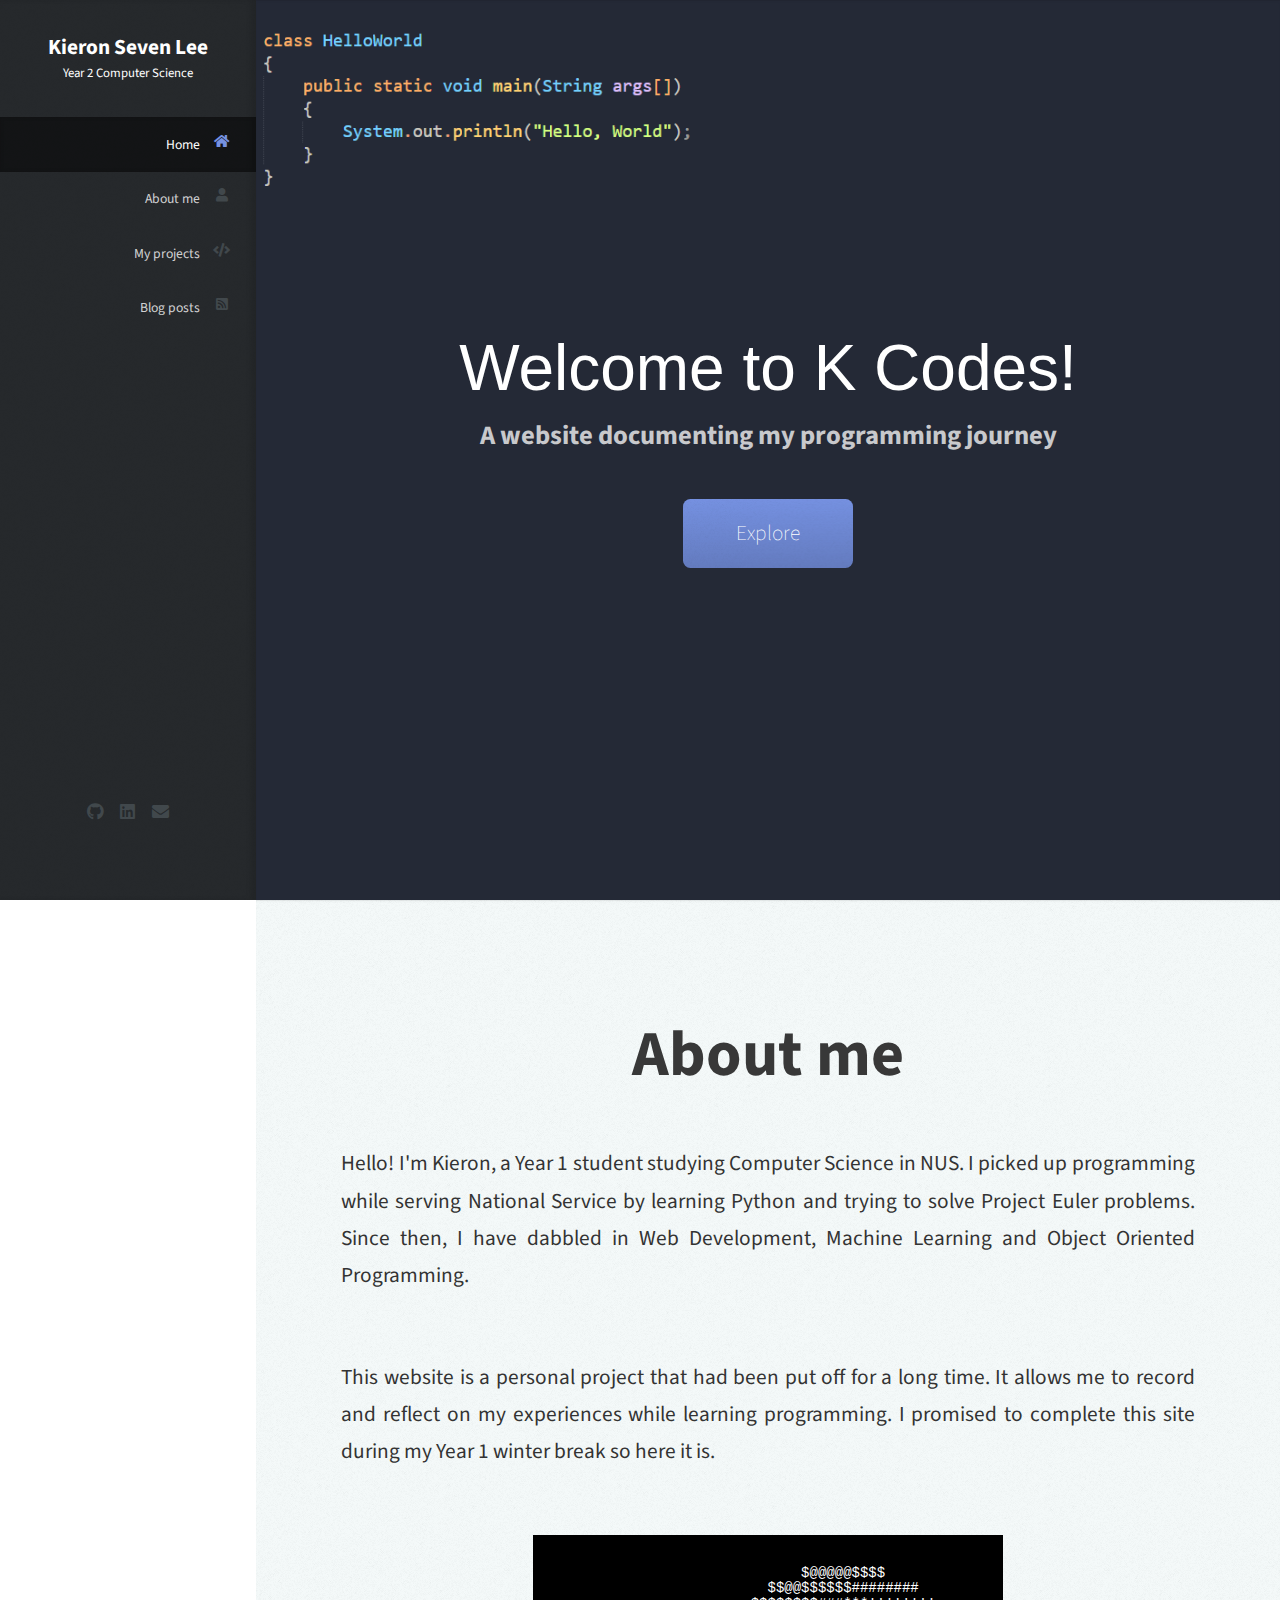
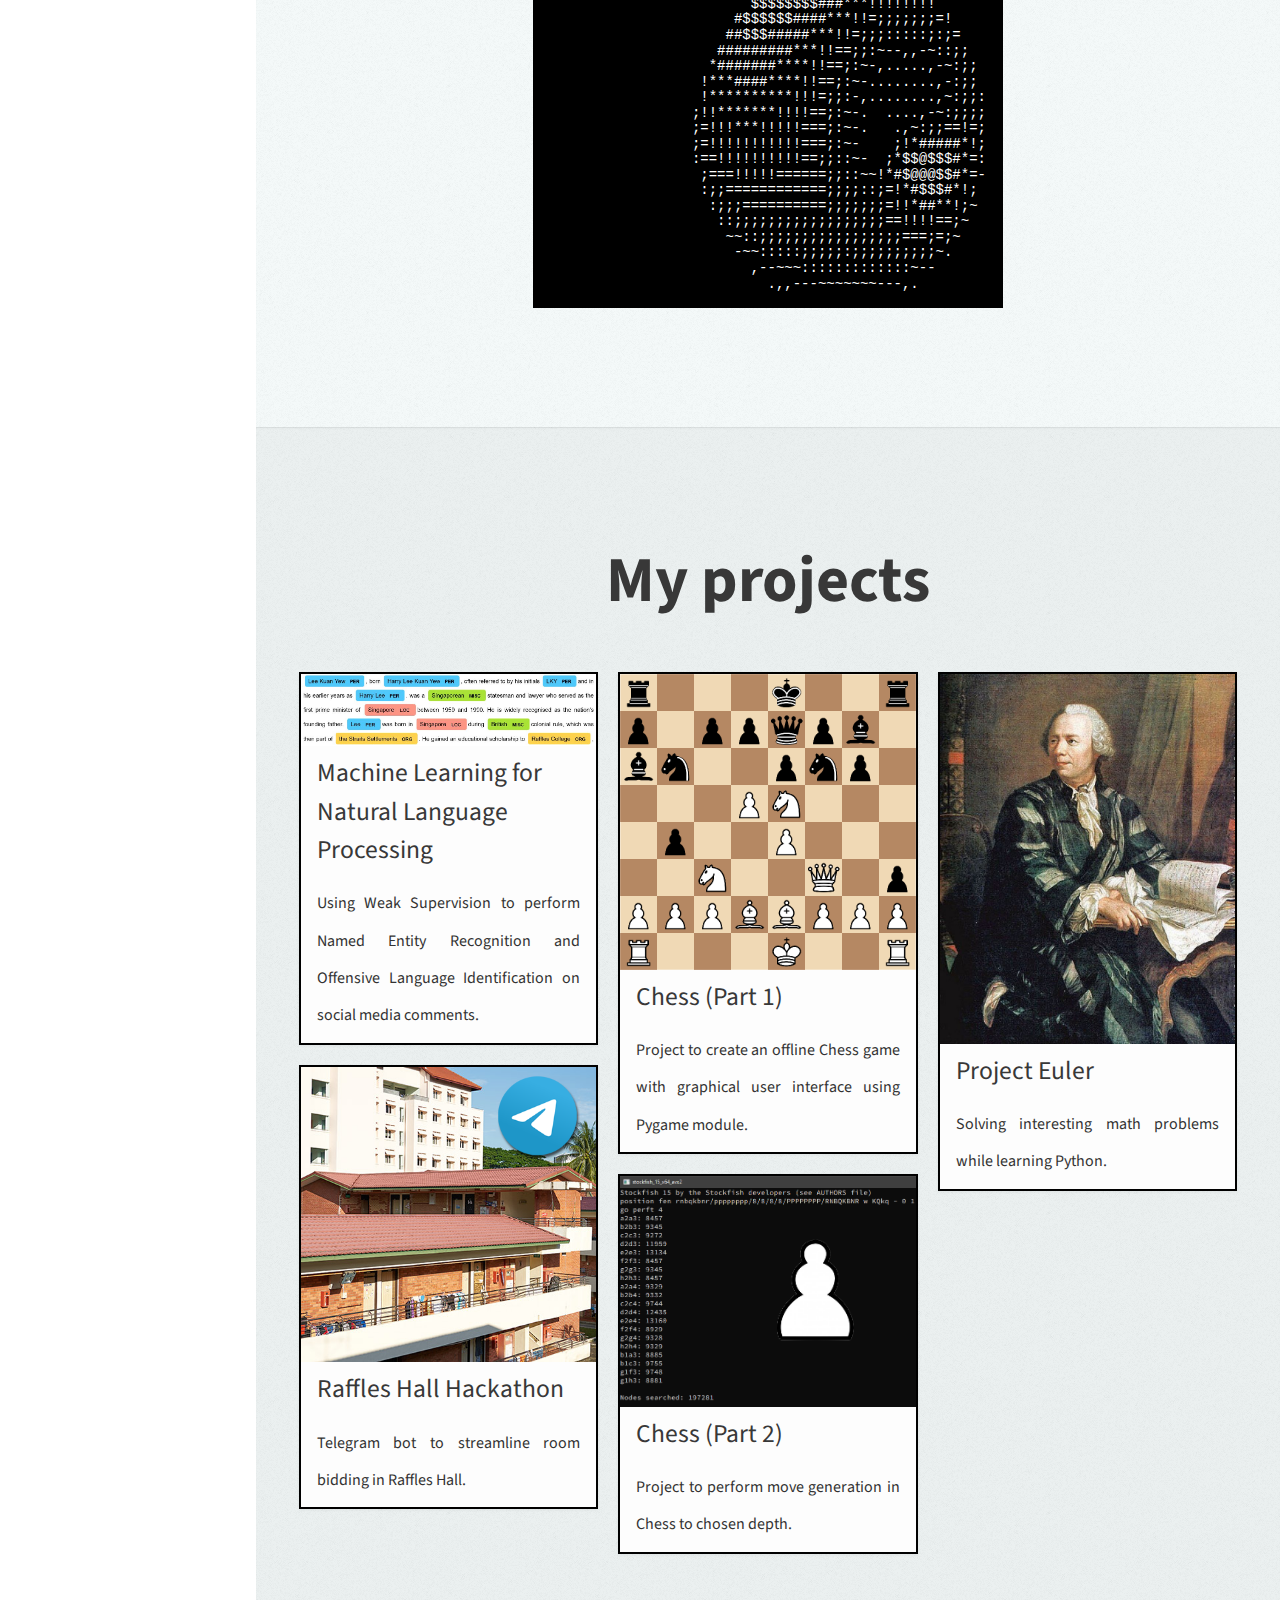
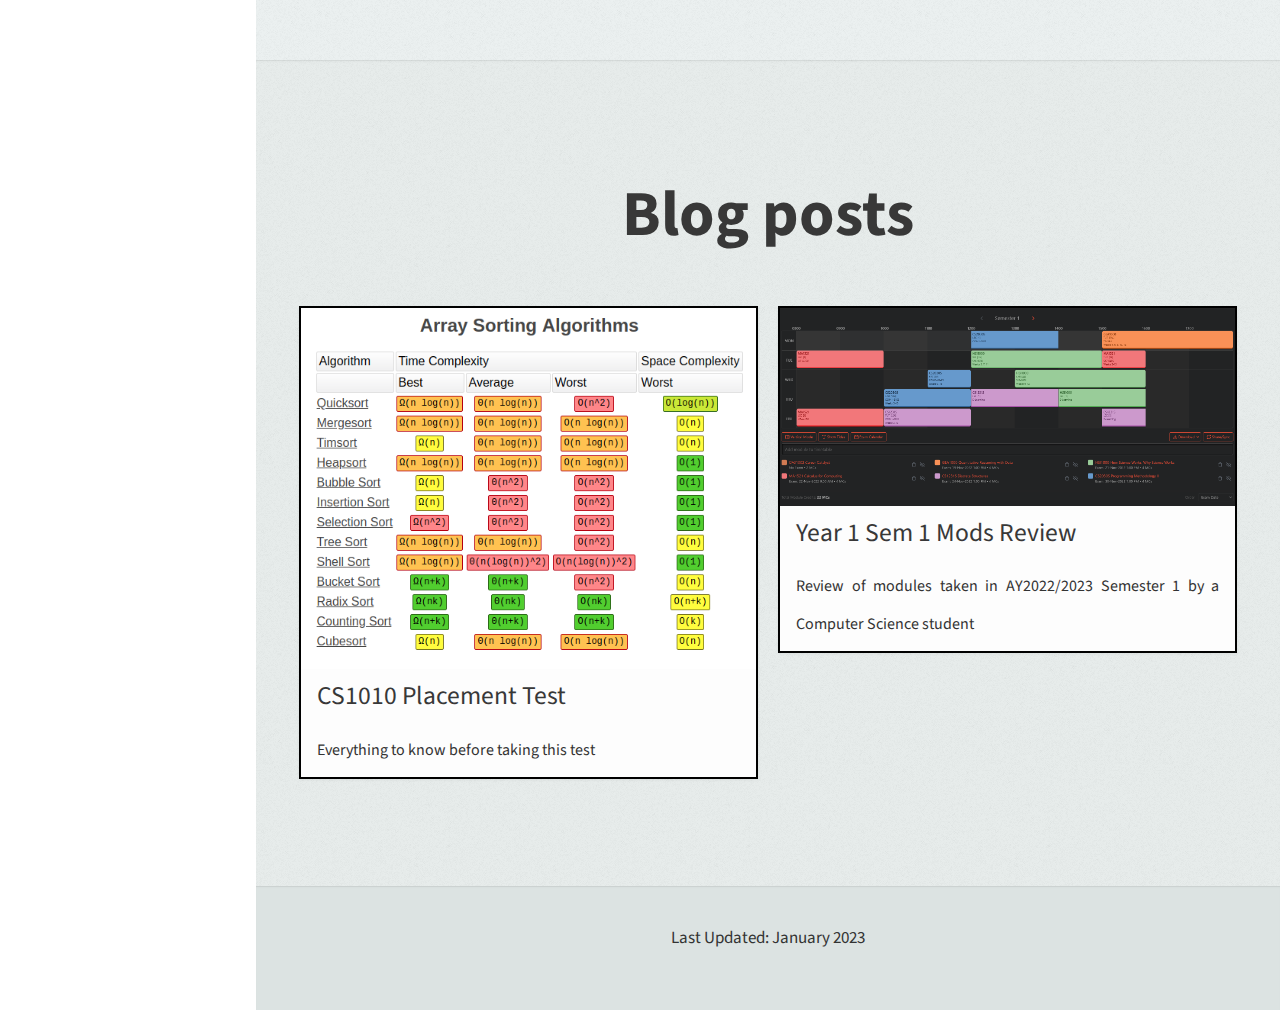
==== index.html @ 610e3501 "a" ====
<!DOCTYPE HTML>
<html>
<head>
    <title>K Codes</title>
    <meta charset="utf-8" />
    <meta name="viewport" content="width=device-width, initial-scale=1, user-scalable=no" />
    <link rel="stylesheet" href="assets/css/main.css" />
</head>
<body class="is-preload">

    <!-- Header -->
    <div id="header">
        <div class="top">
            <!-- Logo -->
            <div id="logo">
                <h1 id="title">Kieron Seven Lee</h1>
                <p>Year 2 Computer Science</p>
            </div>

            <!-- Nav -->
            <nav id="nav">
                <ul>
                    <li><a href="#top" id="top-link"><span class="icon solid fa-home">Home</span></a></li>
                    <li><a href="#about" id="about-link"><span class="icon solid fa-user">About me</span></a></li>
                    <li><a href="#projects" id="projects-link"><span class="icon solid fa-code">My projects</span></a></li>
                    <li><a href="#blog" id="blog-link"><span class="icon solid fa-rss-square">Blog posts</span></a></li>
                </ul>
            </nav>
        </div>

        <div class="bottom">
            <!-- Social Icons -->
            <ul class="icons">
                <li><a href="https://github.com/Cikguseven" class="icon brands fa-github" target="_blank"><span class="label">Github</span></a></li>
                <li><a href="https://www.linkedin.com/in/kieron7lee" class="icon brands fa-linkedin" target="_blank"><span class="label">Linkedin</span></a></li>
                <li><a href="mailto:kieronsevenlee@gmail.com" class="icon solid fa-envelope" target="_blank"><span class="label">Email</span></a></li>
            </ul>
        </div>
    </div>

    <!-- Main -->
    <div id="main">
        <!-- Intro -->
        <section id="top" class="one dark cover">
            <div class="container">

                <header>
                    <h2 class="alt">
                        <strong>Welcome to K Codes!</strong>
                    </h2>
                    <h5>A website documenting my programming journey</h5>
                </header>

                <footer>
                    <a href="#about" class="button scrolly">Explore</a>
                </footer>

            </div>
        </section>

        <!-- About Me -->
        <section id="about" class="two">
            <div class="container">

                <header>
                    <h2>About me</h2>
                </header>

                <div class="container" id="about">
                    <p>Hello! I'm Kieron, a Year 1 student studying Computer Science in NUS. I picked up programming while serving National Service by learning Python and trying to solve Project Euler problems. Since then, I have dabbled in Web Development, Machine Learning and Object Oriented Programming.</p>

                    <p>This website is a personal project that had been put off for a long time. It allows me to record and reflect on my experiences while learning programming. I promised to complete this site during my Year 1 winter break so here it is.</p>
                </div>

                <div class="donut">
                    <pre id="donut"></pre>
                </div>

            </div>
        </section>

        <!-- Projects -->
        <section id="projects" class="three">
            <div class="container">

                <header>
                    <h2>My projects</h2>
                </header>

                <div class="row">
                    <div class="col-4 col-12-mobile">
                        <article class="item">
                            <a href="projects/nlp" class="image fit"><img src="images/ner.jpg" alt="" />
                                <header>
                                    <h3>Machine Learning for Natural Language Processing</h3>
                                </header>
                                <p>Using Weak Supervision to perform Named Entity Recognition and Offensive Language Identification on social media comments.</p>
                            </a>
                        </article>

                        <article class="item">
                            <a href="projects/rh" class="image fit"><img src="images/rhtele.png" alt="" />
                                <header>
                                    <h3>Raffles Hall Hackathon</h3>
                                </header>
                                <p>Telegram bot to streamline room bidding in Raffles Hall.</p>
                            </a>
                        </article>
                    </div>

                    <div class="col-4 col-12-mobile">
                        <article class="item">
                            <a href="projects/chess" class="image fit"><img src="images/chess.png" alt="" />
                                <header>
                                    <h3>Chess (Part 1)</h3>
                                </header>
                                <p>Project to create an offline Chess game with graphical user interface using Pygame module.</p>
                            </a>
                        </article>
                        <article class="item">
                            <a href="projects/chess2" class="image fit"><img src="images/sf1.png" alt="" />
                                <header>
                                    <h3>Chess (Part 2)</h3>
                                </header>
                                <p>Project to perform move generation in Chess to chosen depth.</p>
                            </a>
                        </article>
                    </div>

                    <div class="col-4 col-12-mobile">
                        <article class="item">
                            <a href="projects/euler" class="image fit"><img src="images/euler.jpg" alt="" />
                                <header>
                                    <h3>Project Euler</h3>
                                </header>
                                <p>Solving interesting math problems while learning Python.</p>
                            </a>    
                        </article>
                    </div>
                </div>
            </div>
        </section>

        <!-- About Me -->
        <section id="blog" class="four">
            <div class="container">

                <header>
                    <h2>Blog posts</h2>
                </header>

                <div class="row">
                    <div class="col-6 col-12-mobile">
                        <article class="item">
                            <a href="blog/placement" class="image fit"><img src="images/sorting.png" alt="" />
                            <header>
                                <h3>CS1010 Placement Test</h3>
                            </header>
                            <p>Everything to know before taking this test</p>
                            </a>
                        </article>
                    </div>
                    <div class="col-6 col-12-mobile">
                        <article class="item">
                            <a href="blog/y1s1" class="image fit"><img src="images/timetable.png" alt="" />
                            <header>
                                <h3>Year 1 Sem 1 Mods Review</h3>
                            </header>
                            <p>Review of modules taken in AY2022/2023 Semester 1 by a Computer Science student</p>
                            </a>
                        </article>
                    </div>
                </div>


            </div>
        </section>
    </div>

    <!-- Footer -->
    <div id="footer">

        <!-- Last Updated -->
        <p id="updated"></p>

    </div>

    <!-- Scripts -->
    <script src="assets/js/jquery.min.js"></script>
    <script src="assets/js/jquery.scrolly.min.js"></script>
    <script src="assets/js/jquery.scrollex.min.js"></script>
    <script src="assets/js/browser.min.js"></script>
    <script src="assets/js/breakpoints.min.js"></script>
    <script src="assets/js/util.js"></script>
    <script src="assets/js/main.js"></script>
    <script src="assets/js/lastupdated.js"></script>
    <script src="assets/js/donut.js"></script>

</body>
</html>
---- assets/css/main.css ----
@import url("fontawesome-all.min.css");
@import url("https://fonts.googleapis.com/css?family=Source+Sans+Pro:300,300italic,400,600");

html, body, div, span, applet, object,
iframe, h1, h2, h3, h4, h5, h6, p, blockquote,
pre, a, abbr, acronym, address, big, cite,
code, del, dfn, em, img, ins, kbd, q, s, samp,
small, strike, strong, sub, sup, tt, var, b,
u, i, center, dl, dt, dd, ol, ul, li, fieldset,
form, label, legend, table, caption, tbody,
tfoot, thead, tr, th, td, article, aside,
canvas, details, embed, figure, figcaption,
footer, header, hgroup, menu, nav, output, ruby,
section, summary, time, mark, audio, video {
	margin: 0;
	padding: 0;
	border: 0;
	font-size: 100%;
	font: inherit;
	vertical-align: baseline;}

article, aside, details, figcaption, figure,
footer, header, hgroup, menu, nav, section {
	display: block;}

body {
	line-height: 1;
}

ol, ul {
	list-style: none;
}

blockquote, q {
	quotes: none;
}

	blockquote:before, blockquote:after, q:before, q:after {
		content: '';
		content: none;
	}

table {
	border-collapse: collapse;
	border-spacing: 0;
}

body {
	-webkit-text-size-adjust: none;
}

mark {
	background-color: transparent;
	color: inherit;
}

input::-moz-focus-inner {
	border: 0;
	padding: 0;
}

input, select, textarea {
	-moz-appearance: none;
	-webkit-appearance: none;
	-ms-appearance: none;
	appearance: none;
}

/* Basic */

	html {
		box-sizing: border-box;
	}

	*, *:before, *:after {
		box-sizing: inherit;
	}

	body {
		background: #fff;
		font-family: 'Source Sans Pro', sans-serif;
		font-size: 19pt;
		font-weight: 100;
		line-height: 1.75em;
		color: #333;
	}

		body.is-preload *, body.is-preload *:before, body.is-preload *:after {
			-moz-animation: none !important;
			-webkit-animation: none !important;
			-ms-animation: none !important;
			animation: none !important;
			-moz-transition: none !important;
			-webkit-transition: none !important;
			-ms-transition: none !important;
			transition: none !important;
		}

	input, textarea, select {
		font-family: 'Source Sans Pro', sans-serif;
		font-size: 19pt;
		font-weight: 300;
		line-height: 1.75em;
		color: #888;
	}

	h1, h2, h3, h4, h5, h6 {
		font-weight: 700;
		color: #383838;
		line-height: 1.5em;
	}

	h1 {
		font-size: 4em;
	}

	h2 {
		font-size: 3em;
	}

	h3 {
		font-size: 2em;
	}

	h4 {
		font-size: 1.5em;
	}

	h5 {
		font-size: 1.25em;
	}

	h1 a, h2 a, h3 a, h4 a, h5 a, h6 a {
		color: inherit;
		text-decoration: none;
	}

		h1 a strong, h2 a strong, h3 a strong, h4 a strong, h5 a strong, h6 a strong {
			color: #333;
		}


		h2.alt {
			font-family: 'Helvetica', sans-serif;
			color: #888;
		}

			h2.alt strong {
				color: #666;
			}

	header {
		margin: 0 0 2em 0;
	}

		header > p {
			margin: 1em 0 0 0;
		}

	footer {
		margin: 2em 0 0 0;
	}

	strong, b {
		font-weight: 400;
		color: #666;
	}

	em, i {
		font-style: italic;
	}

	a {
		text-decoration: none;
		color: inherit;
		border-bottom: dotted 1px rgba(128, 128, 128, 0.5);
		-moz-transition: color 0.35s ease-in-out, border-bottom-color 0.35s ease-in-out;
		-webkit-transition: color 0.35s ease-in-out, border-bottom-color 0.35s ease-in-out;
		-ms-transition: color 0.35s ease-in-out, border-bottom-color 0.35s ease-in-out;
		transition: color 0.35s ease-in-out, border-bottom-color 0.35s ease-in-out;
		outline: 0;
	}

		a:hover {
			color: #E27689;
			border-bottom-color: rgba(255, 255, 255, 0);
		}

	sub {
		position: relative;
		top: 0.5em;
		font-size: 0.8em;
	}

	sup {
		position: relative;
		top: -0.5em;
		font-size: 0.8em;
	}

	hr {
		border: 0;
		border-top: solid 1px #ddd;
	}

	blockquote {
		border-left: solid 0.5em #ddd;
		padding: 1em 0 1em 2em;
		font-style: italic;
	}

	p, ul, ol, dl, table {
		font-weight: 400;
		margin-bottom: 3em;
	}

	br.clear {
		clear: both;
	}

	#donut {
		font-size: 0.875rem;
		background-color:#000;
		color:#fff;
		font-family: Source Code Pro, Consolas, monospace;
		padding: 1.125em;
		line-height: 1.11;
		overflow-x: scroll;
		margin-bottom: 0.88em;
	}

	.donut {
		margin: 0 auto;
		max-width: 50%;
	}

/* Container */

	.container {
		margin: 0 auto;
		max-width: 100%;
		width: 1400px;
	}

		@media screen and (min-width: 961px) and (max-width: 1880px) {

			.container {
				width: 1200px;
			}

		}

		@media screen and (min-width: 961px) and (max-width: 1620px) {

			.container {
				width: 960px;
			}

		}

		@media screen and (min-width: 961px) and (max-width: 1320px) {

			.container {
				width: 100%;
			}

		}

		@media screen and (max-width: 960px) {

			.container {
				width: 100%;
			}

		}

		@media screen and (max-width: 736px) {

			.container {
				width: 100%;
			}

		}

/* Row */

	.row {
		display: flex;
		flex-wrap: wrap;
		box-sizing: border-box;
		align-items: stretch;
	}

		.row > * {
			box-sizing: border-box;
		}

		.row.gtr-uniform > * > :last-child {
			margin-bottom: 0;
		}

		.row.aln-left {
			justify-content: flex-start;
		}

		.row.aln-center {
			justify-content: center;
		}

		.row.aln-right {
			justify-content: flex-end;
		}

		.row.aln-top {
			align-items: flex-start;
		}

		.row.aln-middle {
			align-items: center;
		}

		.row.aln-bottom {
			align-items: flex-end;
		}

		.row > .imp {
			order: -1;
		}

		.row > .col-1 {
			width: 8.33333%;
		}

		.row > .off-1 {
			margin-left: 8.33333%;
		}

		.row > .col-2 {
			width: 16.66667%;
		}

		.row > .off-2 {
			margin-left: 16.66667%;
		}

		.row > .col-3 {
			width: 25%;
		}

		.row > .off-3 {
			margin-left: 25%;
		}

		.row > .col-4 {
			width: 33.33333%;
		}

		.row > .off-4 {
			margin-left: 33.33333%;
		}

		.row > .col-5 {
			width: 41.66667%;
		}

		.row > .off-5 {
			margin-left: 41.66667%;
		}

		.row > .col-6 {
			width: 50%;
		}

		.row > .off-6 {
			margin-left: 50%;
		}

		.row > .col-7 {
			width: 58.33333%;
		}

		.row > .off-7 {
			margin-left: 58.33333%;
		}

		.row > .col-8 {
			width: 66.66667%;
		}

		.row > .off-8 {
			margin-left: 66.66667%;
		}

		.row > .col-9 {
			width: 75%;
		}

		.row > .off-9 {
			margin-left: 75%;
		}

		.row > .col-10 {
			width: 83.33333%;
		}

		.row > .off-10 {
			margin-left: 83.33333%;
		}

		.row > .col-11 {
			width: 91.66667%;
		}

		.row > .off-11 {
			margin-left: 91.66667%;
		}

		.row > .col-12 {
			width: 100%;
		}

		.row > .off-12 {
			margin-left: 100%;
		}

		.row.gtr-0 {
			margin-top: 0px;
			margin-left: 0px;
		}

			.row.gtr-0 > * {
				padding: 0px 0 0 0px;
			}

			.row.gtr-0.gtr-uniform {
				margin-top: 0px;
			}

				.row.gtr-0.gtr-uniform > * {
					padding-top: 0px;
				}

		.row.gtr-25 {
			margin-top: -10px;
			margin-left: -10px;
		}

			.row.gtr-25 > * {
				padding: 10px 0 0 10px;
			}

			.row.gtr-25.gtr-uniform {
				margin-top: -10px;
			}

				.row.gtr-25.gtr-uniform > * {
					padding-top: 10px;
				}

		.row.gtr-50 {
			margin-top: -20px;
			margin-left: -20px;
		}

			.row.gtr-50 > * {
				padding: 20px 0 0 20px;
			}

			.row.gtr-50.gtr-uniform {
				margin-top: -20px;
			}

				.row.gtr-50.gtr-uniform > * {
					padding-top: 20px;
				}

		.row {
			margin-top: -40px;
			margin-left: -40px;
		}

			.row > * {
				padding: 40px 0 0 40px;
			}

			.row.gtr-uniform {
				margin-top: -40px;
			}

				.row.gtr-uniform > * {
					padding-top: 40px;
				}

		.row.gtr-150 {
			margin-top: -60px;
			margin-left: -60px;
		}

			.row.gtr-150 > * {
				padding: 60px 0 0 60px;
			}

			.row.gtr-150.gtr-uniform {
				margin-top: -60px;
			}

				.row.gtr-150.gtr-uniform > * {
					padding-top: 60px;
				}

		.row.gtr-200 {
			margin-top: -80px;
			margin-left: -80px;
		}

			.row.gtr-200 > * {
				padding: 80px 0 0 80px;
			}

			.row.gtr-200.gtr-uniform {
				margin-top: -80px;
			}

				.row.gtr-200.gtr-uniform > * {
					padding-top: 80px;
				}

		@media screen and (min-width: 961px) and (max-width: 1880px) {

			.row {
				display: flex;
				flex-wrap: wrap;
				box-sizing: border-box;
				align-items: stretch;
			}

				.row > * {
					box-sizing: border-box;
				}

				.row.gtr-uniform > * > :last-child {
					margin-bottom: 0;
				}

				.row.aln-left {
					justify-content: flex-start;
				}

				.row.aln-center {
					justify-content: center;
				}

				.row.aln-right {
					justify-content: flex-end;
				}

				.row.aln-top {
					align-items: flex-start;
				}

				.row.aln-middle {
					align-items: center;
				}

				.row.aln-bottom {
					align-items: flex-end;
				}

				.row > .imp-wide {
					order: -1;
				}

				.row > .col-1-wide {
					width: 8.33333%;
				}

				.row > .off-1-wide {
					margin-left: 8.33333%;
				}

				.row > .col-2-wide {
					width: 16.66667%;
				}

				.row > .off-2-wide {
					margin-left: 16.66667%;
				}

				.row > .col-3-wide {
					width: 25%;
				}

				.row > .off-3-wide {
					margin-left: 25%;
				}

				.row > .col-4-wide {
					width: 33.33333%;
				}

				.row > .off-4-wide {
					margin-left: 33.33333%;
				}

				.row > .col-5-wide {
					width: 41.66667%;
				}

				.row > .off-5-wide {
					margin-left: 41.66667%;
				}

				.row > .col-6-wide {
					width: 50%;
				}

				.row > .off-6-wide {
					margin-left: 50%;
				}

				.row > .col-7-wide {
					width: 58.33333%;
				}

				.row > .off-7-wide {
					margin-left: 58.33333%;
				}

				.row > .col-8-wide {
					width: 66.66667%;
				}

				.row > .off-8-wide {
					margin-left: 66.66667%;
				}

				.row > .col-9-wide {
					width: 75%;
				}

				.row > .off-9-wide {
					margin-left: 75%;
				}

				.row > .col-10-wide {
					width: 83.33333%;
				}

				.row > .off-10-wide {
					margin-left: 83.33333%;
				}

				.row > .col-11-wide {
					width: 91.66667%;
				}

				.row > .off-11-wide {
					margin-left: 91.66667%;
				}

				.row > .col-12-wide {
					width: 100%;
				}

				.row > .off-12-wide {
					margin-left: 100%;
				}

				.row.gtr-0 {
					margin-top: 0px;
					margin-left: 0px;
				}

					.row.gtr-0 > * {
						padding: 0px 0 0 0px;
					}

					.row.gtr-0.gtr-uniform {
						margin-top: 0px;
					}

						.row.gtr-0.gtr-uniform > * {
							padding-top: 0px;
						}

				.row.gtr-25 {
					margin-top: -10px;
					margin-left: -10px;
				}

					.row.gtr-25 > * {
						padding: 10px 0 0 10px;
					}

					.row.gtr-25.gtr-uniform {
						margin-top: -10px;
					}

						.row.gtr-25.gtr-uniform > * {
							padding-top: 10px;
						}

				.row.gtr-50 {
					margin-top: -20px;
					margin-left: -20px;
				}

					.row.gtr-50 > * {
						padding: 20px 0 0 20px;
					}

					.row.gtr-50.gtr-uniform {
						margin-top: -20px;
					}

						.row.gtr-50.gtr-uniform > * {
							padding-top: 20px;
						}

				.row {
					margin-top: -40px;
					margin-left: -40px;
				}

					.row > * {
						padding: 40px 0 0 40px;
					}

					.row.gtr-uniform {
						margin-top: -40px;
					}

						.row.gtr-uniform > * {
							padding-top: 40px;
						}

				.row.gtr-150 {
					margin-top: -60px;
					margin-left: -60px;
				}

					.row.gtr-150 > * {
						padding: 60px 0 0 60px;
					}

					.row.gtr-150.gtr-uniform {
						margin-top: -60px;
					}

						.row.gtr-150.gtr-uniform > * {
							padding-top: 60px;
						}

				.row.gtr-200 {
					margin-top: -80px;
					margin-left: -80px;
				}

					.row.gtr-200 > * {
						padding: 80px 0 0 80px;
					}

					.row.gtr-200.gtr-uniform {
						margin-top: -80px;
					}

						.row.gtr-200.gtr-uniform > * {
							padding-top: 80px;
						}

		}

		@media screen and (min-width: 961px) and (max-width: 1620px) {

			.row {
				display: flex;
				flex-wrap: wrap;
				box-sizing: border-box;
				align-items: stretch;
			}

				.row > * {
					box-sizing: border-box;
				}

				.row.gtr-uniform > * > :last-child {
					margin-bottom: 0;
				}

				.row.aln-left {
					justify-content: flex-start;
				}

				.row.aln-center {
					justify-content: center;
				}

				.row.aln-right {
					justify-content: flex-end;
				}

				.row.aln-top {
					align-items: flex-start;
				}

				.row.aln-middle {
					align-items: center;
				}

				.row.aln-bottom {
					align-items: flex-end;
				}

				.row > .imp-normal {
					order: -1;
				}

				.row > .col-1-normal {
					width: 8.33333%;
				}

				.row > .off-1-normal {
					margin-left: 8.33333%;
				}

				.row > .col-2-normal {
					width: 16.66667%;
				}

				.row > .off-2-normal {
					margin-left: 16.66667%;
				}

				.row > .col-3-normal {
					width: 25%;
				}

				.row > .off-3-normal {
					margin-left: 25%;
				}

				.row > .col-4-normal {
					width: 33.33333%;
				}

				.row > .off-4-normal {
					margin-left: 33.33333%;
				}

				.row > .col-5-normal {
					width: 41.66667%;
				}

				.row > .off-5-normal {
					margin-left: 41.66667%;
				}

				.row > .col-6-normal {
					width: 50%;
				}

				.row > .off-6-normal {
					margin-left: 50%;
				}

				.row > .col-7-normal {
					width: 58.33333%;
				}

				.row > .off-7-normal {
					margin-left: 58.33333%;
				}

				.row > .col-8-normal {
					width: 66.66667%;
				}

				.row > .off-8-normal {
					margin-left: 66.66667%;
				}

				.row > .col-9-normal {
					width: 75%;
				}

				.row > .off-9-normal {
					margin-left: 75%;
				}

				.row > .col-10-normal {
					width: 83.33333%;
				}

				.row > .off-10-normal {
					margin-left: 83.33333%;
				}

				.row > .col-11-normal {
					width: 91.66667%;
				}

				.row > .off-11-normal {
					margin-left: 91.66667%;
				}

				.row > .col-12-normal {
					width: 100%;
				}

				.row > .off-12-normal {
					margin-left: 100%;
				}

				.row.gtr-0 {
					margin-top: 0px;
					margin-left: 0px;
				}

					.row.gtr-0 > * {
						padding: 0px 0 0 0px;
					}

					.row.gtr-0.gtr-uniform {
						margin-top: 0px;
					}

						.row.gtr-0.gtr-uniform > * {
							padding-top: 0px;
						}

				.row.gtr-25 {
					margin-top: -10px;
					margin-left: -10px;
				}

					.row.gtr-25 > * {
						padding: 10px 0 0 10px;
					}

					.row.gtr-25.gtr-uniform {
						margin-top: -10px;
					}

						.row.gtr-25.gtr-uniform > * {
							padding-top: 10px;
						}

				.row.gtr-50 {
					margin-top: -20px;
					margin-left: -20px;
				}

					.row.gtr-50 > * {
						padding: 20px 0 0 20px;
					}

					.row.gtr-50.gtr-uniform {
						margin-top: -20px;
					}

						.row.gtr-50.gtr-uniform > * {
							padding-top: 20px;
						}

				.row {
					margin-top: -40px;
					margin-left: -40px;
				}

					.row > * {
						padding: 40px 0 0 40px;
					}

					.row.gtr-uniform {
						margin-top: -40px;
					}

						.row.gtr-uniform > * {
							padding-top: 40px;
						}

				.row.gtr-150 {
					margin-top: -60px;
					margin-left: -60px;
				}

					.row.gtr-150 > * {
						padding: 60px 0 0 60px;
					}

					.row.gtr-150.gtr-uniform {
						margin-top: -60px;
					}

						.row.gtr-150.gtr-uniform > * {
							padding-top: 60px;
						}

				.row.gtr-200 {
					margin-top: -80px;
					margin-left: -80px;
				}

					.row.gtr-200 > * {
						padding: 80px 0 0 80px;
					}

					.row.gtr-200.gtr-uniform {
						margin-top: -80px;
					}

						.row.gtr-200.gtr-uniform > * {
							padding-top: 80px;
						}

		}

		@media screen and (min-width: 961px) and (max-width: 1320px) {

			.row {
				display: flex;
				flex-wrap: wrap;
				box-sizing: border-box;
				align-items: stretch;
			}

				.row > * {
					box-sizing: border-box;
				}

				.row.gtr-uniform > * > :last-child {
					margin-bottom: 0;
				}

				.row.aln-left {
					justify-content: flex-start;
				}

				.row.aln-center {
					justify-content: center;
				}

				.row.aln-right {
					justify-content: flex-end;
				}

				.row.aln-top {
					align-items: flex-start;
				}

				.row.aln-middle {
					align-items: center;
				}

				.row.aln-bottom {
					align-items: flex-end;
				}

				.row > .imp-narrow {
					order: -1;
				}

				.row > .col-1-narrow {
					width: 8.33333%;
				}

				.row > .off-1-narrow {
					margin-left: 8.33333%;
				}

				.row > .col-2-narrow {
					width: 16.66667%;
				}

				.row > .off-2-narrow {
					margin-left: 16.66667%;
				}

				.row > .col-3-narrow {
					width: 25%;
				}

				.row > .off-3-narrow {
					margin-left: 25%;
				}

				.row > .col-4-narrow {
					width: 33.33333%;
				}

				.row > .off-4-narrow {
					margin-left: 33.33333%;
				}

				.row > .col-5-narrow {
					width: 41.66667%;
				}

				.row > .off-5-narrow {
					margin-left: 41.66667%;
				}

				.row > .col-6-narrow {
					width: 50%;
				}

				.row > .off-6-narrow {
					margin-left: 50%;
				}

				.row > .col-7-narrow {
					width: 58.33333%;
				}

				.row > .off-7-narrow {
					margin-left: 58.33333%;
				}

				.row > .col-8-narrow {
					width: 66.66667%;
				}

				.row > .off-8-narrow {
					margin-left: 66.66667%;
				}

				.row > .col-9-narrow {
					width: 75%;
				}

				.row > .off-9-narrow {
					margin-left: 75%;
				}

				.row > .col-10-narrow {
					width: 83.33333%;
				}

				.row > .off-10-narrow {
					margin-left: 83.33333%;
				}

				.row > .col-11-narrow {
					width: 91.66667%;
				}

				.row > .off-11-narrow {
					margin-left: 91.66667%;
				}

				.row > .col-12-narrow {
					width: 100%;
				}

				.row > .off-12-narrow {
					margin-left: 100%;
				}

				.row.gtr-0 {
					margin-top: 0px;
					margin-left: 0px;
				}

					.row.gtr-0 > * {
						padding: 0px 0 0 0px;
					}

					.row.gtr-0.gtr-uniform {
						margin-top: 0px;
					}

						.row.gtr-0.gtr-uniform > * {
							padding-top: 0px;
						}

				.row.gtr-25 {
					margin-top: -5px;
					margin-left: -5px;
				}

					.row.gtr-25 > * {
						padding: 5px 0 0 5px;
					}

					.row.gtr-25.gtr-uniform {
						margin-top: -5px;
					}

						.row.gtr-25.gtr-uniform > * {
							padding-top: 5px;
						}

				.row.gtr-50 {
					margin-top: -10px;
					margin-left: -10px;
				}

					.row.gtr-50 > * {
						padding: 10px 0 0 10px;
					}

					.row.gtr-50.gtr-uniform {
						margin-top: -10px;
					}

						.row.gtr-50.gtr-uniform > * {
							padding-top: 10px;
						}

				.row {
					margin-top: -20px;
					margin-left: -20px;
				}

					.row > * {
						padding: 20px 0 0 20px;
					}

					.row.gtr-uniform {
						margin-top: -20px;
					}

						.row.gtr-uniform > * {
							padding-top: 20px;
						}

				.row.gtr-150 {
					margin-top: -30px;
					margin-left: -30px;
				}

					.row.gtr-150 > * {
						padding: 30px 0 0 30px;
					}

					.row.gtr-150.gtr-uniform {
						margin-top: -30px;
					}

						.row.gtr-150.gtr-uniform > * {
							padding-top: 30px;
						}

				.row.gtr-200 {
					margin-top: -40px;
					margin-left: -40px;
				}

					.row.gtr-200 > * {
						padding: 40px 0 0 40px;
					}

					.row.gtr-200.gtr-uniform {
						margin-top: -40px;
					}

						.row.gtr-200.gtr-uniform > * {
							padding-top: 40px;
						}

		}

		@media screen and (max-width: 960px) {

			.row {
				display: flex;
				flex-wrap: wrap;
				box-sizing: border-box;
				align-items: stretch;
			}

				.row > * {
					box-sizing: border-box;
				}

				.row.gtr-uniform > * > :last-child {
					margin-bottom: 0;
				}

				.row.aln-left {
					justify-content: flex-start;
				}

				.row.aln-center {
					justify-content: center;
				}

				.row.aln-right {
					justify-content: flex-end;
				}

				.row.aln-top {
					align-items: flex-start;
				}

				.row.aln-middle {
					align-items: center;
				}

				.row.aln-bottom {
					align-items: flex-end;
				}

				.row > .imp-narrower {
					order: -1;
				}

				.row > .col-1-narrower {
					width: 8.33333%;
				}

				.row > .off-1-narrower {
					margin-left: 8.33333%;
				}

				.row > .col-2-narrower {
					width: 16.66667%;
				}

				.row > .off-2-narrower {
					margin-left: 16.66667%;
				}

				.row > .col-3-narrower {
					width: 25%;
				}

				.row > .off-3-narrower {
					margin-left: 25%;
				}

				.row > .col-4-narrower {
					width: 33.33333%;
				}

				.row > .off-4-narrower {
					margin-left: 33.33333%;
				}

				.row > .col-5-narrower {
					width: 41.66667%;
				}

				.row > .off-5-narrower {
					margin-left: 41.66667%;
				}

				.row > .col-6-narrower {
					width: 50%;
				}

				.row > .off-6-narrower {
					margin-left: 50%;
				}

				.row > .col-7-narrower {
					width: 58.33333%;
				}

				.row > .off-7-narrower {
					margin-left: 58.33333%;
				}

				.row > .col-8-narrower {
					width: 66.66667%;
				}

				.row > .off-8-narrower {
					margin-left: 66.66667%;
				}

				.row > .col-9-narrower {
					width: 75%;
				}

				.row > .off-9-narrower {
					margin-left: 75%;
				}

				.row > .col-10-narrower {
					width: 83.33333%;
				}

				.row > .off-10-narrower {
					margin-left: 83.33333%;
				}

				.row > .col-11-narrower {
					width: 91.66667%;
				}

				.row > .off-11-narrower {
					margin-left: 91.66667%;
				}

				.row > .col-12-narrower {
					width: 100%;
				}

				.row > .off-12-narrower {
					margin-left: 100%;
				}

				.row.gtr-0 {
					margin-top: 0px;
					margin-left: 0px;
				}

					.row.gtr-0 > * {
						padding: 0px 0 0 0px;
					}

					.row.gtr-0.gtr-uniform {
						margin-top: 0px;
					}

						.row.gtr-0.gtr-uniform > * {
							padding-top: 0px;
						}

				.row.gtr-25 {
					margin-top: -5px;
					margin-left: -5px;
				}

					.row.gtr-25 > * {
						padding: 5px 0 0 5px;
					}

					.row.gtr-25.gtr-uniform {
						margin-top: -5px;
					}

						.row.gtr-25.gtr-uniform > * {
							padding-top: 5px;
						}

				.row.gtr-50 {
					margin-top: -10px;
					margin-left: -10px;
				}

					.row.gtr-50 > * {
						padding: 10px 0 0 10px;
					}

					.row.gtr-50.gtr-uniform {
						margin-top: -10px;
					}

						.row.gtr-50.gtr-uniform > * {
							padding-top: 10px;
						}

				.row {
					margin-top: -20px;
					margin-left: -20px;
				}

					.row > * {
						padding: 20px 0 0 20px;
					}

					.row.gtr-uniform {
						margin-top: -20px;
					}

						.row.gtr-uniform > * {
							padding-top: 20px;
						}

				.row.gtr-150 {
					margin-top: -30px;
					margin-left: -30px;
				}

					.row.gtr-150 > * {
						padding: 30px 0 0 30px;
					}

					.row.gtr-150.gtr-uniform {
						margin-top: -30px;
					}

						.row.gtr-150.gtr-uniform > * {
							padding-top: 30px;
						}

				.row.gtr-200 {
					margin-top: -40px;
					margin-left: -40px;
				}

					.row.gtr-200 > * {
						padding: 40px 0 0 40px;
					}

					.row.gtr-200.gtr-uniform {
						margin-top: -40px;
					}

						.row.gtr-200.gtr-uniform > * {
							padding-top: 40px;
						}

		}

		@media screen and (max-width: 736px) {

			.row {
				display: flex;
				flex-wrap: wrap;
				box-sizing: border-box;
				align-items: stretch;
			}

				.row > * {
					box-sizing: border-box;
				}

				.row.gtr-uniform > * > :last-child {
					margin-bottom: 0;
				}

				.row.aln-left {
					justify-content: flex-start;
				}

				.row.aln-center {
					justify-content: center;
				}

				.row.aln-right {
					justify-content: flex-end;
				}

				.row.aln-top {
					align-items: flex-start;
				}

				.row.aln-middle {
					align-items: center;
				}

				.row.aln-bottom {
					align-items: flex-end;
				}

				.row > .imp-mobile {
					order: -1;
				}

				.row > .col-1-mobile {
					width: 8.33333%;
				}

				.row > .off-1-mobile {
					margin-left: 8.33333%;
				}

				.row > .col-2-mobile {
					width: 16.66667%;
				}

				.row > .off-2-mobile {
					margin-left: 16.66667%;
				}

				.row > .col-3-mobile {
					width: 25%;
				}

				.row > .off-3-mobile {
					margin-left: 25%;
				}

				.row > .col-4-mobile {
					width: 33.33333%;
				}

				.row > .off-4-mobile {
					margin-left: 33.33333%;
				}

				.row > .col-5-mobile {
					width: 41.66667%;
				}

				.row > .off-5-mobile {
					margin-left: 41.66667%;
				}

				.row > .col-6-mobile {
					width: 50%;
				}

				.row > .off-6-mobile {
					margin-left: 50%;
				}

				.row > .col-7-mobile {
					width: 58.33333%;
				}

				.row > .off-7-mobile {
					margin-left: 58.33333%;
				}

				.row > .col-8-mobile {
					width: 66.66667%;
				}

				.row > .off-8-mobile {
					margin-left: 66.66667%;
				}

				.row > .col-9-mobile {
					width: 75%;
				}

				.row > .off-9-mobile {
					margin-left: 75%;
				}

				.row > .col-10-mobile {
					width: 83.33333%;
				}

				.row > .off-10-mobile {
					margin-left: 83.33333%;
				}

				.row > .col-11-mobile {
					width: 91.66667%;
				}

				.row > .off-11-mobile {
					margin-left: 91.66667%;
				}

				.row > .col-12-mobile {
					width: 100%;
				}

				.row > .off-12-mobile {
					margin-left: 100%;
				}

				.row.gtr-0 {
					margin-top: 0px;
					margin-left: 0px;
				}

					.row.gtr-0 > * {
						padding: 0px 0 0 0px;
					}

					.row.gtr-0.gtr-uniform {
						margin-top: 0px;
					}

						.row.gtr-0.gtr-uniform > * {
							padding-top: 0px;
						}

				.row.gtr-25 {
					margin-top: -5px;
					margin-left: -5px;
				}

					.row.gtr-25 > * {
						padding: 5px 0 0 5px;
					}

					.row.gtr-25.gtr-uniform {
						margin-top: -5px;
					}

						.row.gtr-25.gtr-uniform > * {
							padding-top: 5px;
						}

				.row.gtr-50 {
					margin-top: -10px;
					margin-left: -10px;
				}

					.row.gtr-50 > * {
						padding: 10px 0 0 10px;
					}

					.row.gtr-50.gtr-uniform {
						margin-top: -10px;
					}

						.row.gtr-50.gtr-uniform > * {
							padding-top: 10px;
						}

				.row {
					margin-top: -20px;
					margin-left: -20px;
				}

					.row > * {
						padding: 20px 0 0 20px;
					}

					.row.gtr-uniform {
						margin-top: -20px;
					}

						.row.gtr-uniform > * {
							padding-top: 20px;
						}

				.row.gtr-150 {
					margin-top: -30px;
					margin-left: -30px;
				}

					.row.gtr-150 > * {
						padding: 30px 0 0 30px;
					}

					.row.gtr-150.gtr-uniform {
						margin-top: -30px;
					}

						.row.gtr-150.gtr-uniform > * {
							padding-top: 30px;
						}

				.row.gtr-200 {
					margin-top: -40px;
					margin-left: -40px;
				}

					.row.gtr-200 > * {
						padding: 40px 0 0 40px;
					}

					.row.gtr-200.gtr-uniform {
						margin-top: -40px;
					}

						.row.gtr-200.gtr-uniform > * {
							padding-top: 40px;
						}

		}

/* Sections/Article */

	section, article {
		margin-bottom: 3em;
	}

		section > :last-child,
		section > .container, section:last-child, article > :last-child,
		article > .container, article:last-child {
			margin-bottom: 0;
		}

		.row > section, .row > article {
			margin-bottom: 0;
		}

	.post {
		text-align: left;
	}

	.postimage {
		padding: 0 0 0 3rem;
	}

		.postimage img {
			display: block;
			height: 45%;
			width: 100%;
		}

	#postheader h2 {
		text-align: left;
		font-weight: 700;
	}

	#postheader p {
		text-align: justify;
		text-justify: inter-word;
		font-weight: 400;
	}

	#postheader a {
		color: #0000FF;
	}

	#postheader span {
		text-align: left;
		position: relative;
		display: block;
		font-size: 1em;
		font-weight: 400;
	}

	#article h3 {
		text-align: left;
		font-size: 2em;
		margin-bottom: 2rem;
	}

	#article h4 {
		text-align: left;
		font-size: 1.5em;
		margin-bottom: 2rem;
	}

	.imgdiv {
		text-align: center;
	}

	.img2div {
		float: left;
		width: 50%;
		text-align: center;
	}

	.imgdescription {
		font-size: 0.8em;
		color: #404040;
	}



/* Image */

	.image {
		display: inline-block;
		border: 0;
	}

		.image img {
			display: block;
			width: 100%;
		}

		.image.avatar48 {
			width: 48px;
			height: 48px;
			background: #f00;
		}

			.image.avatar48 img {
				width: 48px;
				height: 48px;
			}

		.image.fit {
			display: block;
			width: 100%;
		}

		.image.featured {
			display: block;
			width: 100%;
			margin: 0 0 2em 0;
		}

		.image.left {
			float: left;
			margin: 0 2em 2em 0;
		}

		.image.centered {
			display: block;
			margin: 0 0 2em 0;
		}

			.image.centered img {
				margin: 0 auto;
				width: auto;
			}

/* List */

	ul {
		list-style: disc;
		padding-left: 1em;
	}

		ul li {
			padding-left: 0.5em;
		}

	ol {
		list-style: decimal;
		padding-left: 1.25em;
	}

		ol li {
			padding-left: 0.25em;
		}

/* Icons */

	ul.icons {
		cursor: default;
		list-style: none;
		padding-left: 0;
	}

		ul.icons li {
			display: inline-block;
			padding-left: 0;
		}

		ul.icons a {
			display: inline-block;
			width: 2em;
			height: 2em;
			line-height: 2em;
			text-align: center;
			border: 0;
		}

/* Form */

	form label {
		display: block;
		text-align: left;
		margin-bottom: 0.5em;
	}

	form input[type="text"],
	form input[type="email"],
	form input[type="password"],
	form select,
	form textarea {
		position: relative;
		-webkit-appearance: none;
		display: block;
		border: 0;
		outline: 0;
		background: #fff;
		background: rgba(255, 255, 255, 0.75);
		width: 100%;
		border-radius: 0.35em;
		padding: 0.75em 1em 0.75em 1em;
		box-shadow: inset 0 0.1em 0.1em 0 rgba(0, 0, 0, 0.05);
		border: solid 1px rgba(0, 0, 0, 0.15);
		-moz-transition: all 0.35s ease-in-out;
		-webkit-transition: all 0.35s ease-in-out;
		-ms-transition: all 0.35s ease-in-out;
		transition: all 0.35s ease-in-out;
	}

		form input[type="text"]:focus,
		form input[type="email"]:focus,
		form input[type="password"]:focus,
		form select:focus,
		form textarea:focus {
			box-shadow: 0 0 2px 1px #8ebebc;
			background: #fff;
		}

	form input[type="text"],
	form input[type="email"],
	form input[type="password"],
	form select {
		line-height: 1.25em;
	}

	form textarea {
		min-height: 14em;
	}

	form ::-webkit-input-placeholder {
		color: #555 !important;
	}

	form :-moz-placeholder {
		color: #555 !important;
	}

	form ::-moz-placeholder {
		color: #555 !important;
	}

	form :-ms-input-placeholder {
		color: #555 !important;
	}

	form ::-moz-focus-inner {
		border: 0;
	}

/* Table */

	table {
		width: 100%;
		text-align: left;
	}

		table tbody tr:nth-child(2n+2) {
			background: #f4f4f4;
		}

		table td {
			padding: 0.5em 1em 0.5em 1em;
		}

		table th {
			text-align: left;
			padding: 0.5em 1em 0.5em 1em;
			color: #fff;
			background: #222729 url("images/overlay.png");
		}

		table thead {
			background: #444;
			color: #fff;
		}

		table tfoot {
			background: #eee;
		}

/* Button */

	input[type="button"],
	input[type="submit"],
	input[type="reset"],
	button,
	.button {
		position: relative;
		display: inline-block;
		border-radius: 0.35em;
		color: #fff !important;
		text-decoration: none;
		padding: 0.75em 2.5em 0.75em 2.5em;
		background-color: #7692E2;
		border: 0;
		cursor: pointer;
		background-image: -moz-linear-gradient(top, rgba(0, 0, 0, 0), rgba(0, 0, 0, 0.15)), url("images/overlay.png");
		background-image: -webkit-linear-gradient(top, rgba(0, 0, 0, 0), rgba(0, 0, 0, 0.15)), url("images/overlay.png");
		background-image: -ms-linear-gradient(top, rgba(0, 0, 0, 0), rgba(0, 0, 0, 0.15)), url("images/overlay.png");
		background-image: linear-gradient(top, rgba(0, 0, 0, 0), rgba(0, 0, 0, 0.15)), url("images/overlay.png");
		-moz-transition: background-color 0.35s ease-in-out;
		-webkit-transition: background-color 0.35s ease-in-out;
		-ms-transition: background-color 0.35s ease-in-out;
		transition: background-color 0.35s ease-in-out;
	}

		input[type="button"]:hover,
		input[type="submit"]:hover,
		input[type="reset"]:hover,
		button:hover,
		.button:hover {
			background-color: #4E6BAC;
		}

		input[type="button"]:active,
		input[type="submit"]:active,
		input[type="reset"]:active,
		button:active,
		.button:active {
			background-color: #7eaeac;
		}

/* Item */

	.item {
		box-shadow: 0 0.05em 0.15em 0 rgba(0, 0, 0, 0.05);
		margin-bottom: 40px;
		background-color: #FDFDFD;
	}

		.item header {
			margin: 0;
			font-size: 0.8em;
		}

			.item header h3 {
				text-align: left;
				font-weight: 400;
				font-size: 1.5em;
				padding: 0.5rem 1rem;
			}

		.item p {
			font-size: 0.75em;
			text-align: justify;
			text-justify: inter-word;
			padding: 0.5rem 1rem;
			margin: 0em;
		}

		.item a {
			border: 2px;
			border-style: solid;
			border-color: black;
		}

		.item a:hover {
			color: #000000;
			background-color: #F1F1F1;
		}

/* Icons */

	.icon {
		text-decoration: none;
		text-decoration: none;
	}

		.icon:before {
			-moz-osx-font-smoothing: grayscale;
			-webkit-font-smoothing: antialiased;
			display: inline-block;
			font-style: normal;
			font-variant: normal;
			text-rendering: auto;
			line-height: 1;
			text-transform: none !important;
			font-family: 'Font Awesome 5 Free';
			font-weight: 400;
		}

		.icon:before {
			line-height: inherit;
		}

		.icon > .label {
			display: none;
		}

		.icon.solid:before {
			font-weight: 900;
		}

		.icon.brands:before {
			font-family: 'Font Awesome 5 Brands';
		}

/* Header */

	#logo {
		text-align: center;
	}

	#header {
		display: -moz-flex;
		display: -webkit-flex;
		display: -ms-flex;
		display: flex;
		-moz-flex-direction: column;
		-webkit-flex-direction: column;
		-ms-flex-direction: column;
		flex-direction: column;
		-moz-justify-content: space-between;
		-webkit-justify-content: space-between;
		-ms-justify-content: space-between;
		justify-content: space-between;
		background: #26292C url("images/overlay.png");
		box-shadow: inset -0.25em 0 0.25em 0 rgba(0, 0, 0, 0.1);
		color: #fff;
		height: 100%;
		left: 0;
		overflow-y: auto;
		position: fixed;
		text-align: right;
		top: 0;
		width: 300px;
	}

		#header .top {
			-moz-flex-grow: 1;
			-webkit-flex-grow: 1;
			-ms-flex-grow: 1;
			flex-grow: 1;
		}

		#header .bottom {
			-moz-flex-shrink: 0;
			-webkit-flex-shrink: 0;
			-ms-flex-shrink: 0;
			flex-shrink: 0;
			padding: 1.5em 0 0.75em 0;
		}

		#header .icons {
			font-size: 0.8em;
			text-align: center;
		}

			#header .icons a {
				color: #41484c;
				-moz-transition: color 0.35s ease-in-out;
				-webkit-transition: color 0.35s ease-in-out;
				-ms-transition: color 0.35s ease-in-out;
				transition: color 0.35s ease-in-out;
			}

				#header .icons a:hover {
					color: #fff;
				}

	#logo {
		position: relative;
		margin: 1.75em 1.5em 1.5em 1.5em;
		min-height: 48px;
		cursor: default;
	}

		#logo h1 {
			position: relative;
			color: #fff;
			font-weight: 700;
			font-size: 1em;
			line-height: 1em;
		}

		#logo p {
			position: relative;
			display: block;
			font-size: 0.6em;
			line-height: 1.25em;
			margin: 0.5em 0 0 0;
		}

		#logo .image {
			position: absolute;
			left: 0;
			top: 0;
		}

	#nav ul {
		list-style: none;
		padding-left: 0;
		margin-bottom: 0;
	}

		#nav ul li {
			padding-left: 0;
		}

			#nav ul li a {
				display: block;
				padding: 0.5em 1.5em 0.5em 1.5em;
				color: rgba(255, 255, 255, 0.8);
				text-decoration: none;
				outline: 0;
				border: 0;
				-moz-transition: none;
				-webkit-transition: none;
				-ms-transition: none;
				transition: none;
			}

				#nav ul li a span {
					position: relative;
					display: block;
					font-size: 0.8em;
				}

					#nav ul li a span:before {
						position: absolute;
						left: 0;
						color: #41484c;
						text-align: center;
						width: 1.25em;
						line-height: 1.75em;
					}

				#nav ul li a:hover {
					background: rgba(0, 0, 0, 0.5);
					box-shadow: inset 0 0 0.25em 0 rgba(0, 0, 0, 0.125);
					color: #fff;
				}

					#nav ul li a:hover span:before {
						color: #7692E2;
					}

				#nav ul li a.active {
					background: rgba(0, 0, 0, 0.5);
					box-shadow: inset 0 0 0.25em 0 rgba(0, 0, 0, 0.125);
					color: #fff;
				}

					#nav ul li a.active span:before {
						color: #7692E2;
					}

/* Footer */

	#footer {
		margin-left: 300px;
		text-align: center;
		background-color: #dce3e2;
		padding: 2em 0 0.1em 0;
		box-shadow: inset 0 1px 0 0 rgba(0, 0, 0, 0.05), inset 0 0.1em 0.1em 0 rgba(0, 0, 0, 0.025);
		font-size: 0.8em;
	}


/* Main */

	#main {
		margin-left: 300px;
	}

		#main > section {
			margin: 0;
			overflow: hidden;
			padding: 4em 0;
			box-shadow: inset 0 1px 0 0 rgba(0, 0, 0, 0.05), inset 0 0.1em 0.1em 0 rgba(0, 0, 0, 0.025);
			text-align: center;
			background-image: url("images/overlay.png");
		}

			#main > section.dark {
				color: #ddd;
				color: rgba(255, 255, 255, 0.75);
			}

				#main > section.dark h2, #main > section.dark h3, #main > section.dark h4, #main > section.dark h5, #main > section.dark h6 {
					color: inherit;
				}

				#main > section.dark strong {
					color: #fff;
					border-color: inherit;
				}

				#main > section.dark a {
					color: #fff;
					border-color: inherit;
				}

					#main > section.dark a:hover {
						border-bottom-color: rgba(255, 255, 255, 0);
					}

			#main > section.cover {
				padding: 10em 0;
				background-size: cover;
				background-position: center center;
			}

			#main > section.one {
				background-color: #f5fafa;
				background-image: url("../../images/helloworld.png");
				height: 100vh;
				background-position: 0 30px;
			}

			#main > section.two {
				background-color: #f5fafa;
			}

			#main > section.three {
				background-color: #ecf1f1;
			}

			#main > section.four {
				background-color: #e8edec;
			}

/* Wide */

	@media screen and (min-width: 961px) and (max-width: 1880px) {

		/* Basic */

			body, input, textarea, select {
				font-size: 17pt;
			}

		/* Header */

			#header {
				width: 300px;
			}

		/* Footer */

			#footer {
				margin-left: 300px;
			}

		/* Main */

			#main {
				margin-left: 300px;
			}

	}

/* Normal */

	@media screen and (min-width: 961px) and (max-width: 1620px) {

		/* Main */

			#main > section {
				padding: 5em 0;
			}

			#main section.cover {
				padding: 15em 0;
			}

	}

/* Narrow */

	@media screen and (min-width: 961px) and (max-width: 1320px) {

		/* Basic */

			body, input, textarea, select {
				font-size: 16pt;
			}

			.container {
				padding: 0 2em 0 2em;
			}

		/* Icons */

			ul.icons li a {
				width: 1.75em;
			}

		/* Item */

			.item {
				margin-bottom: 20px;
			}

		/* Header */

			#header {
				width: 20%;
			}

			#logo .image {
				position: relative;
				margin: 0 0 0.5em 0;
			}

			#nav ul li a {
				font-size: 0.8em;
				padding-top: 0.5em;
				padding-bottom: 0.5em;
			}

				#nav ul li a span {
					padding-right: 2.25em;
				}

					#nav ul li a span:before {
						left: 100%;
						margin-left: -1.25em;
						line-height: 2.25em;
					}

		/* Footer */

			#footer {
				margin-left: 20%;
			}

		/* Main */

			#main {
				margin-left: 20%;
			}

	}

/* Narrower */

	#headerToggle {
		display: none;
	}

	@media screen and (max-width: 960px) {

		/* Basic */

			html, body {
				overflow-x: hidden;
			}

			body, input, textarea, select {
				font-size: 16pt;
			}

			header br {
				display: none;
			}

			.container {
				padding: 0 2em 0 2em;
			}

		/* Item */

			.item {
				margin-bottom: 15px;
			}

		/* Icons */

			ul.icons a {
				width: 1.75em;
				font-size: 1.25em;
			}

		/* Header */

			#header {
				-moz-backface-visibility: hidden;
				-webkit-backface-visibility: hidden;
				-ms-backface-visibility: hidden;
				backface-visibility: hidden;
				-moz-transform: translateX(-275px);
				-webkit-transform: translateX(-275px);
				-ms-transform: translateX(-275px);
				transform: translateX(-275px);
				-moz-transition: -moz-transform 0.5s ease;
				-webkit-transition: -webkit-transform 0.5s ease;
				-ms-transition: -ms-transform 0.5s ease;
				transition: transform 0.5s ease;
				-webkit-overflow-scrolling: touch;
				display: block;
				height: 100%;
				left: 0;
				overflow-y: auto;
				position: fixed;
				top: 0;
				width: 275px;
				z-index: 10002;
				width: 275px;
				background: #222729 url("images/overlay.png");
				box-shadow: inset -0.25em 0 0.25em 0 rgba(0, 0, 0, 0.125);
			}

				#header .top {
					position: relative;
				}

				#header .bottom {
					border-top: solid 1px rgba(255, 255, 255, 0.05);
					box-shadow: 0 -1px 0 0 rgba(0, 0, 0, 0.15);
					padding-top: 2em;
					margin-top: 2em;
					position: relative;
				}

			#logo {
				margin: 1.5em 1.25em 1.25em 1.25em;
			}

			#nav ul li a {
				padding: 0.5em 1.25em 0.5em 1.25em;
			}

			#headerToggle {
				-moz-backface-visibility: hidden;
				-webkit-backface-visibility: hidden;
				-ms-backface-visibility: hidden;
				backface-visibility: hidden;
				-moz-transition: -moz-transform 0.5s ease;
				-webkit-transition: -webkit-transform 0.5s ease;
				-ms-transition: -ms-transform 0.5s ease;
				transition: transform 0.5s ease;
				display: block;
				height: 2.25em;
				left: 0;
				position: fixed;
				top: 0;
				width: 3.25em;
				z-index: 10001;
			}

				#headerToggle .toggle {
					text-decoration: none;
					position: absolute;
					left: 0;
					top: 0;
					width: 100%;
					height: 100%;
					outline: 0;
					border: 0;
				}

					#headerToggle .toggle:before {
						-moz-osx-font-smoothing: grayscale;
						-webkit-font-smoothing: antialiased;
						display: inline-block;
						font-style: normal;
						font-variant: normal;
						text-rendering: auto;
						line-height: 1;
						text-transform: none !important;
						font-family: 'Font Awesome 5 Free';
						font-weight: 900;
					}

					#headerToggle .toggle:before {
						text-decoration: none;
						content: '\f0c9';
						color: #fff;
						font-size: 18px;
						background: rgba(128, 136, 144, 0.5);
						border-radius: 0.35em;
						text-align: center;
						position: absolute;
						left: 0.5em;
						top: 0.5em;
						display: block;
						width: 3.25em;
						height: 2.25em;
						line-height: 2.25em;
					}

			body.header-visible #main {
				-moz-transform: translateX(275px);
				-webkit-transform: translateX(275px);
				-ms-transform: translateX(275px);
				transform: translateX(275px);
			}

			body.header-visible #headerToggle {
				-moz-transform: translateX(275px);
				-webkit-transform: translateX(275px);
				-ms-transform: translateX(275px);
				transform: translateX(275px);
			}

			body.header-visible #header {
				-moz-transform: translateX(0);
				-webkit-transform: translateX(0);
				-ms-transform: translateX(0);
				transform: translateX(0);
			}

		/* Footer */

			#footer {
				margin-left: 0;
			}

		/* Main */

			#main {
				-moz-backface-visibility: hidden;
				-webkit-backface-visibility: hidden;
				-ms-backface-visibility: hidden;
				backface-visibility: hidden;
				-moz-transition: -moz-transform 0.5s ease;
				-webkit-transition: -webkit-transform 0.5s ease;
				-ms-transition: -ms-transform 0.5s ease;
				transition: transform 0.5s ease;
				padding-bottom: 1px;
				margin-left: 0;
			}

				#main > section {
					padding: 3em 0;
				}

				#main section.cover {
					padding: 10em 0;
				}

	}

/* Mobile */

	@media screen and (max-width: 736px) {

		/* Basic */

			body, input, textarea, select {
				font-size: 14pt;
			}

			h2 {
				font-size: 1.5em;
				letter-spacing: 0;
				font-weight: 300;
			}

			.container {
				padding: 0 15px 0 15px;
			}

		/* List */

			ul.icons a {
				width: 2em;
				font-size: 1.25em;
			}

		/* Main */

			#main > section {
				padding: 2em 0;
			}

			#main section.cover {
				padding: 10em 0em;
			}

				#main section.cover header {
					padding: 0 1em;
				}

		/* Footer */

			#footer .copyright li {
				display: block;
				line-height: 1.25em;
				border: 0;
				padding: 0;
				margin: 1em 0 0 0;
			}

				#footer .copyright li:first-child {
					margin-top: 0;
				}
	}

/* About Me section */

	#about {
	 	text-align: justify;
	    text-justify: inter-word;
	}
		#about a {
			color: #0000FF;
		}
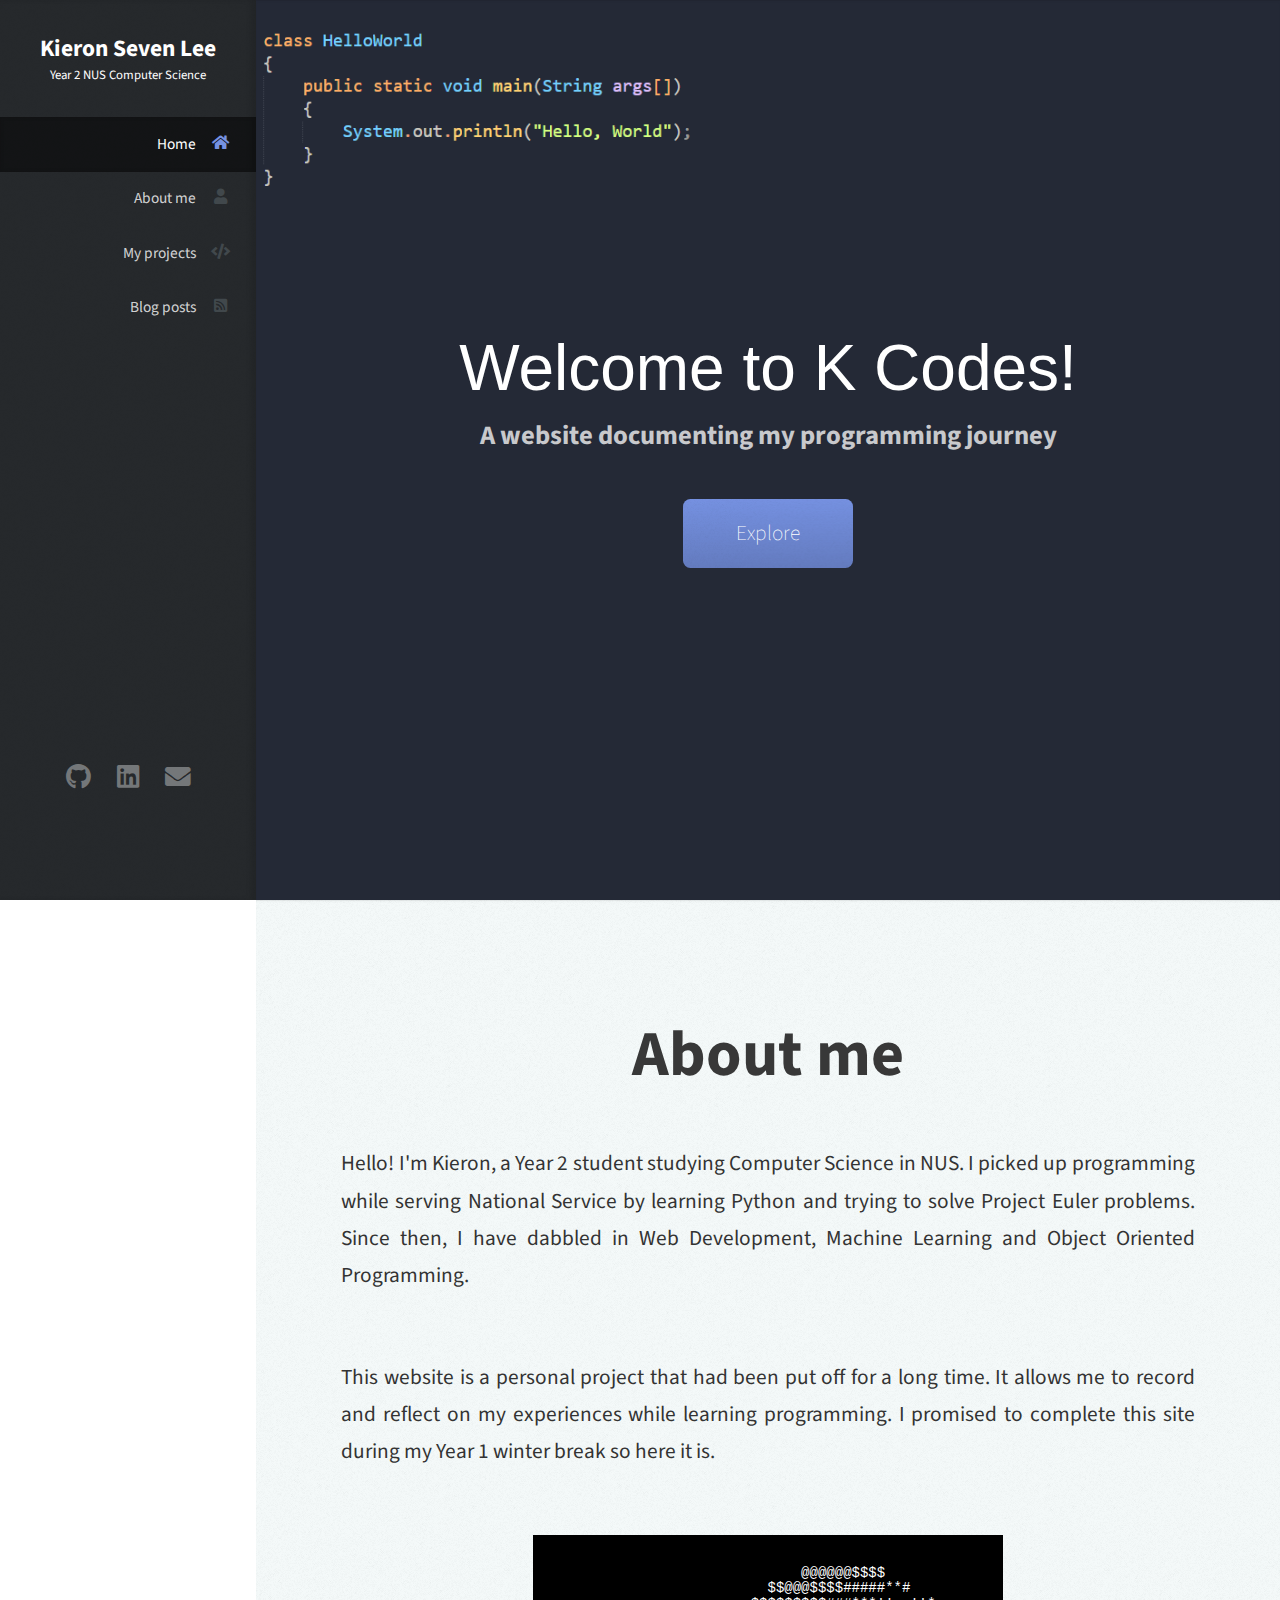
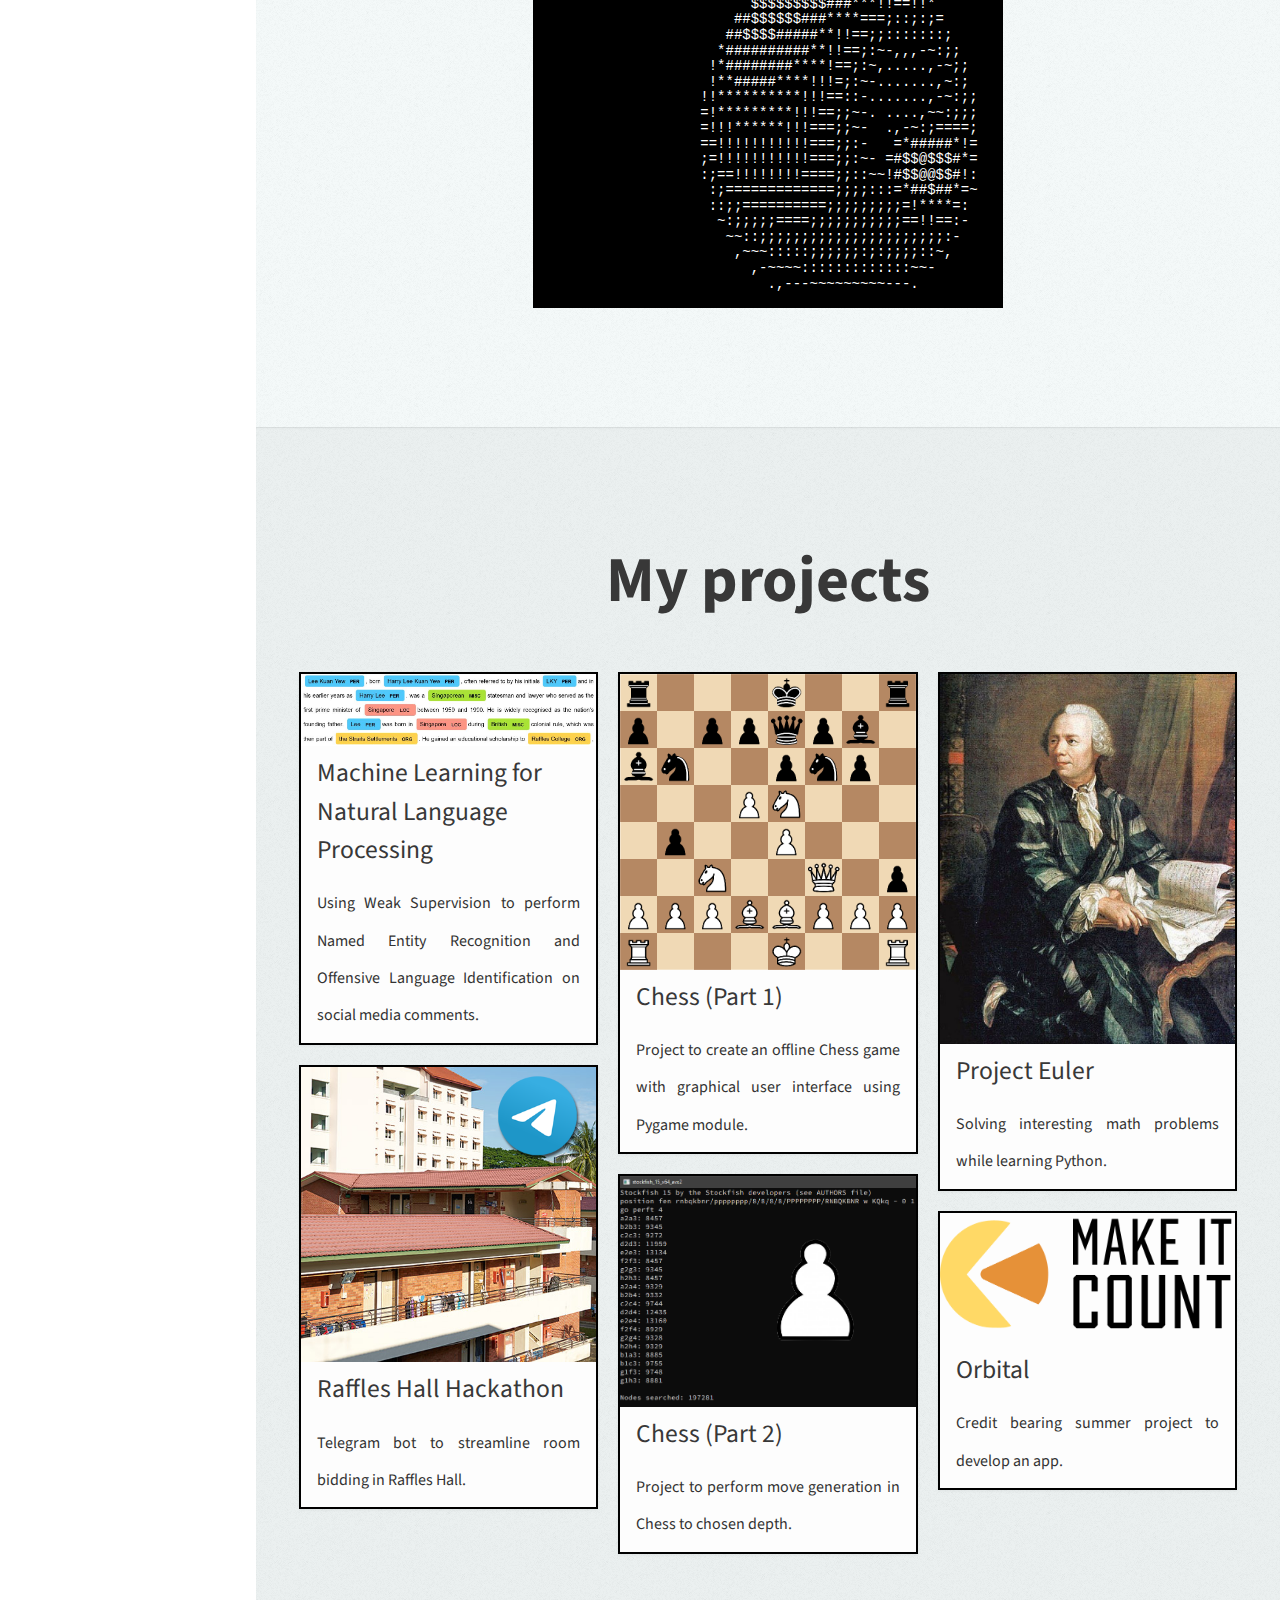
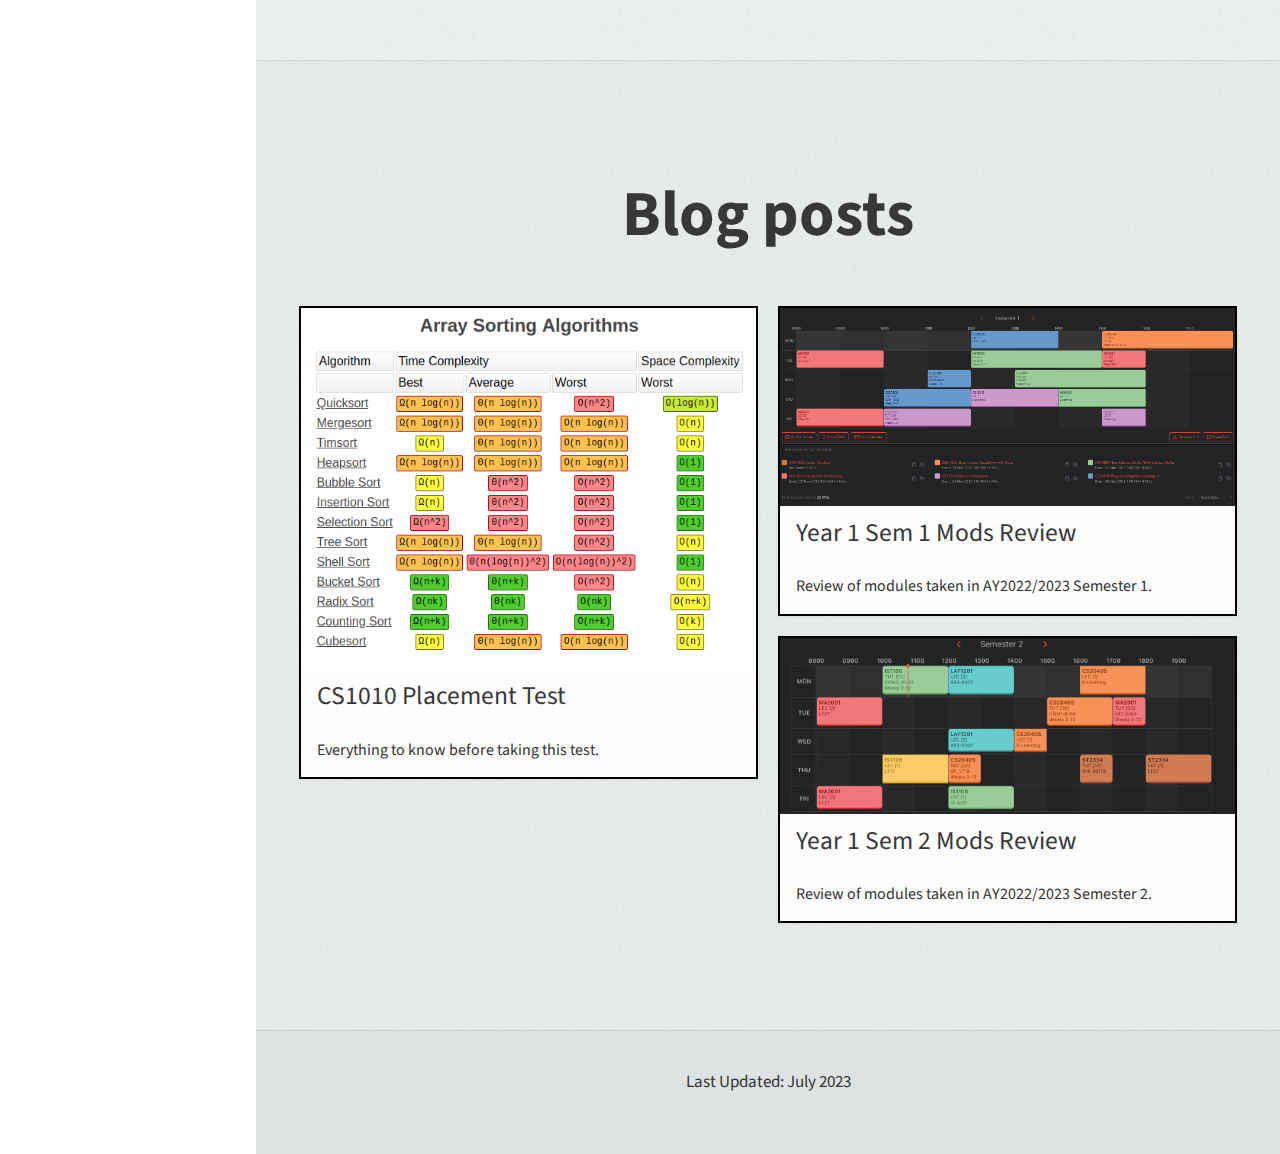
==== commit 96b6e3b3: "added orbital page" ====
--- a/index.html
+++ b/index.html
@@ -14,7 +14,7 @@
             <!-- Logo -->
             <div id="logo">
                 <h1 id="title">Kieron Seven Lee</h1>
-                <p>Year 2 Computer Science</p>
+                <p>Year 2 NUS Computer Science</p>
             </div>
 
             <!-- Nav -->
@@ -67,7 +67,7 @@
                 </header>
 
                 <div class="container" id="about">
-                    <p>Hello! I'm Kieron, a Year 1 student studying Computer Science in NUS. I picked up programming while serving National Service by learning Python and trying to solve Project Euler problems. Since then, I have dabbled in Web Development, Machine Learning and Object Oriented Programming.</p>
+                    <p>Hello! I'm Kieron, a Year 2 student studying Computer Science in NUS. I picked up programming while serving National Service by learning Python and trying to solve Project Euler problems. Since then, I have dabbled in Web Development, Machine Learning and Object Oriented Programming.</p>
 
                     <p>This website is a personal project that had been put off for a long time. It allows me to record and reflect on my experiences while learning programming. I promised to complete this site during my Year 1 winter break so here it is.</p>
                 </div>
@@ -135,6 +135,14 @@
                                 </header>
                                 <p>Solving interesting math problems while learning Python.</p>
                             </a>    
+                        </article>
+                        <article class="item">
+                            <a href="projects/orbital" class="image fit"><img src="images/orbital.png" alt="" />
+                                <header>
+                                    <h3>Orbital</h3>
+                                </header>
+                                <p>Credit bearing summer project to develop an app.</p>
+                            </a>
                         </article>
                     </div>
                 </div>
@@ -156,7 +164,7 @@
                             <header>
                                 <h3>CS1010 Placement Test</h3>
                             </header>
-                            <p>Everything to know before taking this test</p>
+                            <p>Everything to know before taking this test.</p>
                             </a>
                         </article>
                     </div>
@@ -166,7 +174,15 @@
                             <header>
                                 <h3>Year 1 Sem 1 Mods Review</h3>
                             </header>
-                            <p>Review of modules taken in AY2022/2023 Semester 1 by a Computer Science student</p>
+                            <p>Review of modules taken in AY2022/2023 Semester 1.</p>
+                            </a>
+                        </article>
+                        <article class="item">
+                            <a href="blog/y1s2" class="image fit"><img src="images/sem2.jpg" alt="" />
+                            <header>
+                                <h3>Year 1 Sem 2 Mods Review</h3>
+                            </header>
+                            <p>Review of modules taken in AY2022/2023 Semester 2.</p>
                             </a>
                         </article>
                     </div>
--- a/assets/css/main.css
+++ b/assets/css/main.css
@@ -2185,16 +2185,16 @@
 			-webkit-flex-shrink: 0;
 			-ms-flex-shrink: 0;
 			flex-shrink: 0;
-			padding: 1.5em 0 0.75em 0;
+			padding: 1.5em 0 1em 0;
 		}
 
 		#header .icons {
-			font-size: 0.8em;
+			font-size: 1.2em;
 			text-align: center;
 		}
 
 			#header .icons a {
-				color: #41484c;
+				color: #747779;
 				-moz-transition: color 0.35s ease-in-out;
 				-webkit-transition: color 0.35s ease-in-out;
 				-ms-transition: color 0.35s ease-in-out;
@@ -2216,7 +2216,7 @@
 			position: relative;
 			color: #fff;
 			font-weight: 700;
-			font-size: 1em;
+			font-size: 1.1em;
 			line-height: 1em;
 		}
 
@@ -2260,7 +2260,7 @@
 				#nav ul li a span {
 					position: relative;
 					display: block;
-					font-size: 0.8em;
+					font-size: 0.9em;
 				}
 
 					#nav ul li a span:before {
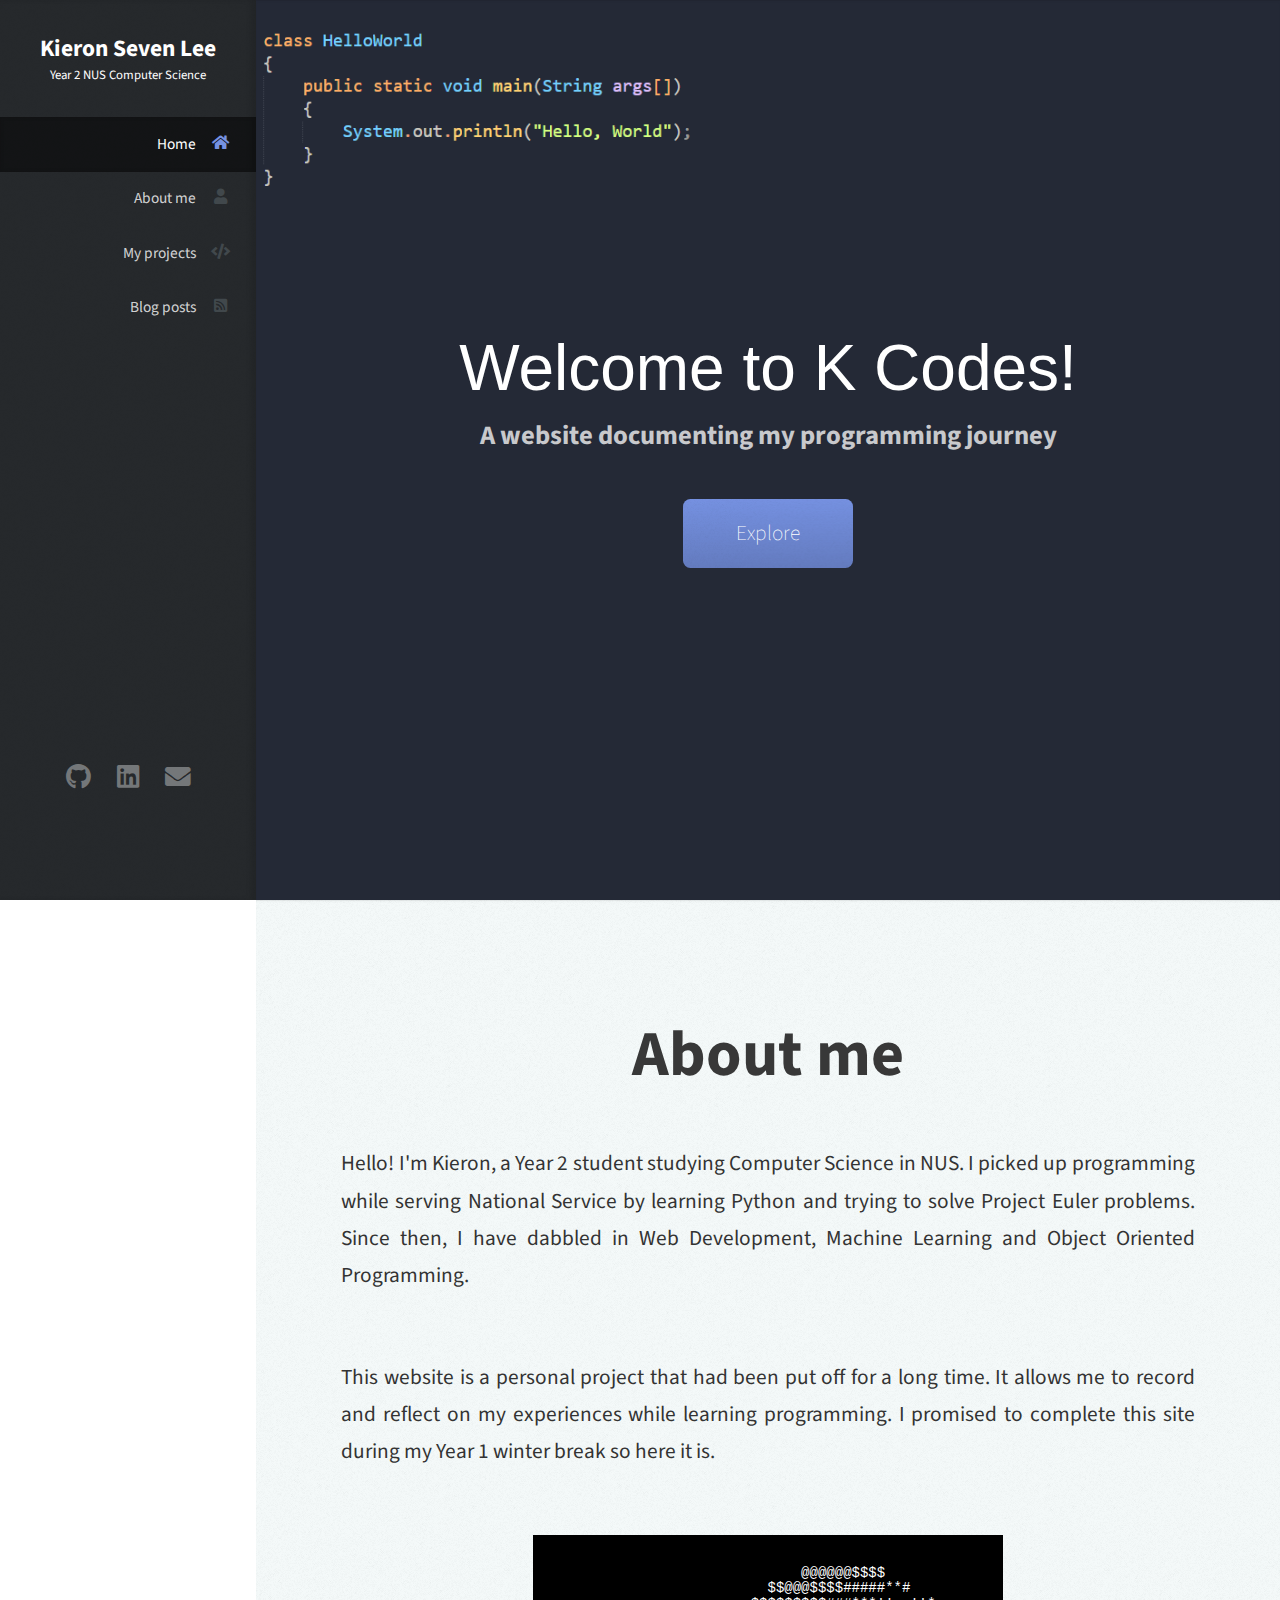
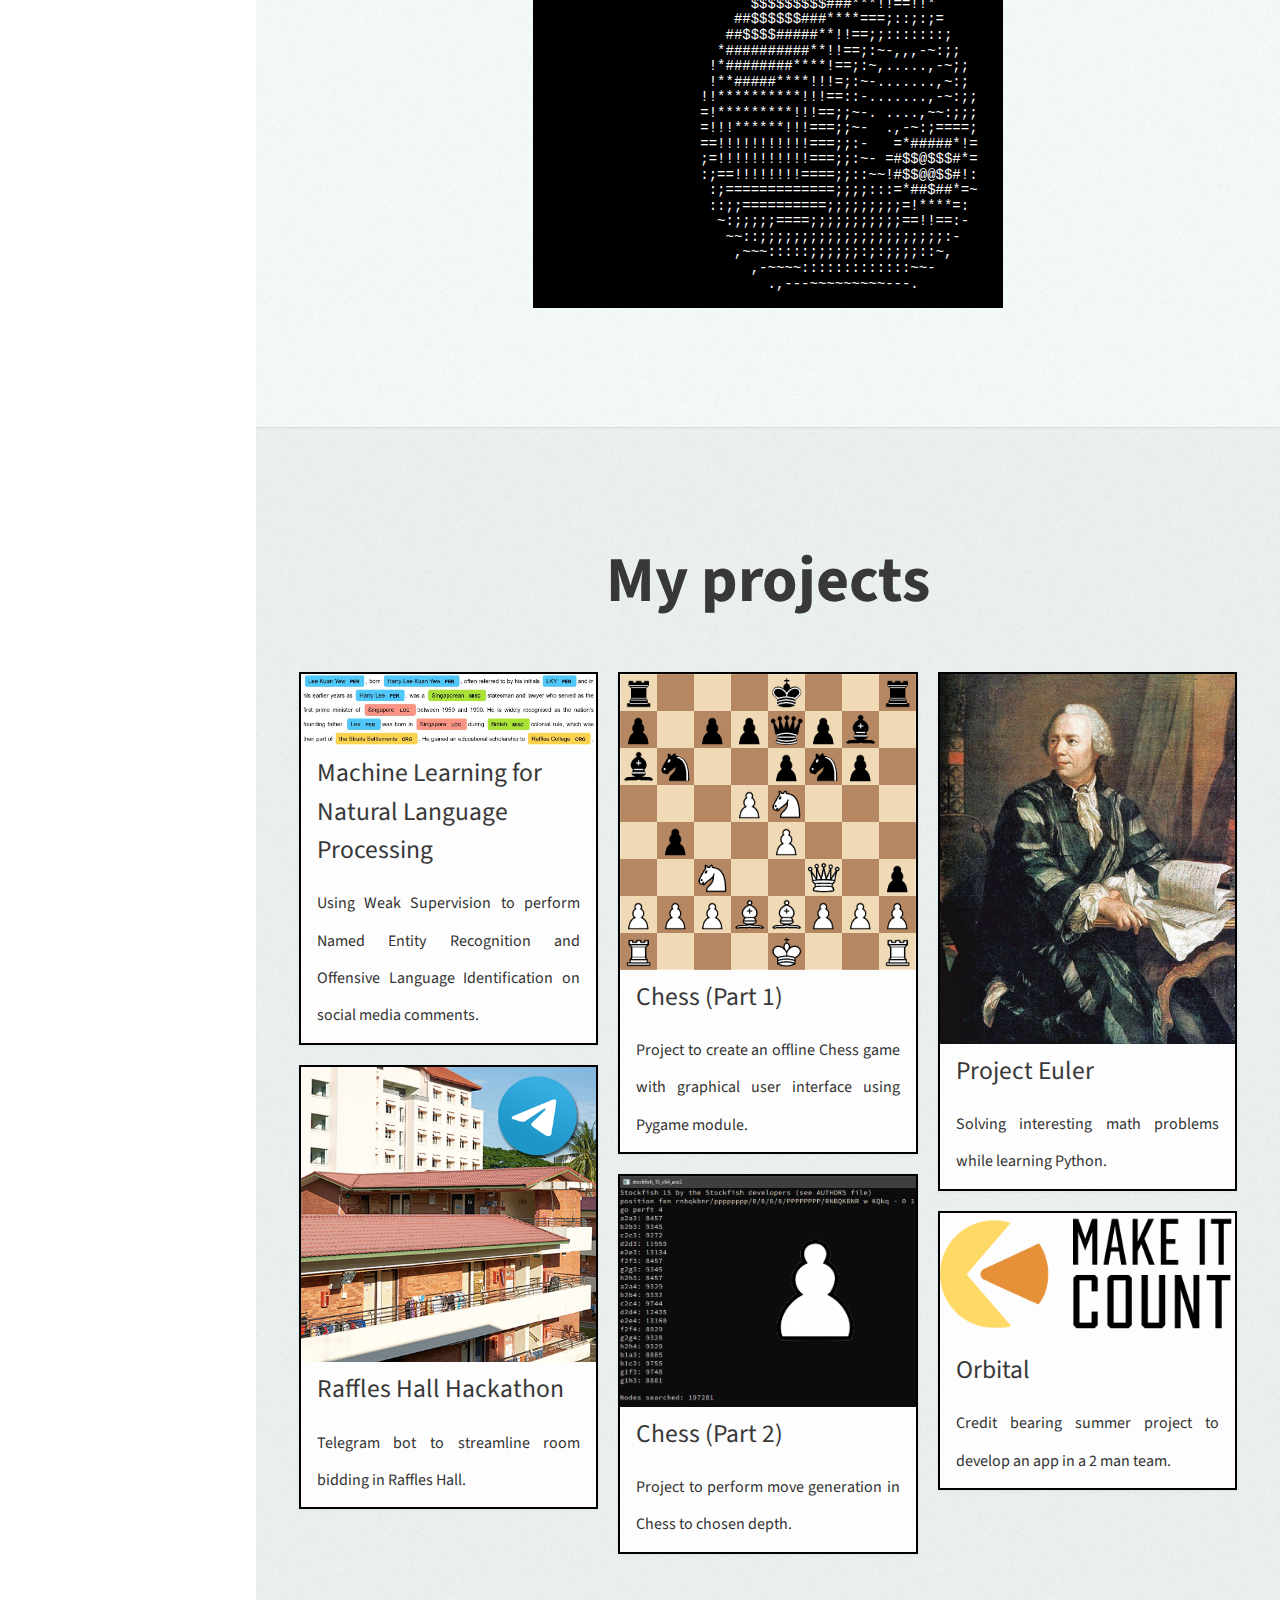
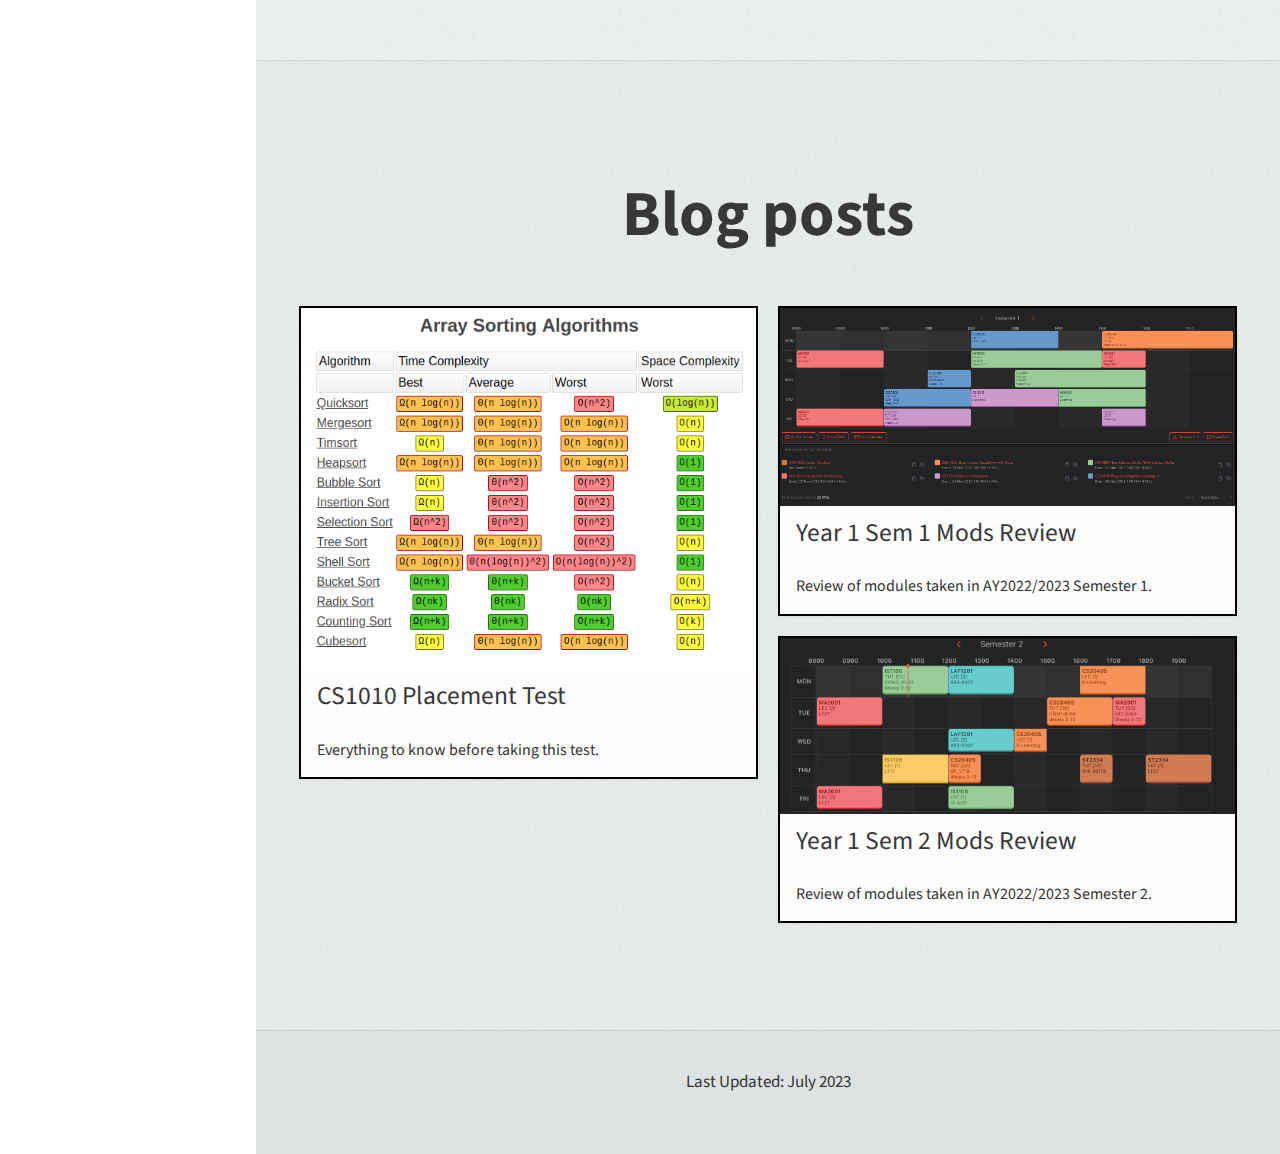
==== commit 66bb0671: "Update index.html" ====
--- a/index.html
+++ b/index.html
@@ -141,7 +141,7 @@
                                 <header>
                                     <h3>Orbital</h3>
                                 </header>
-                                <p>Credit bearing summer project to develop an app.</p>
+                                <p>Credit bearing summer project to develop an app in a 2 man team.</p>
                             </a>
                         </article>
                     </div>
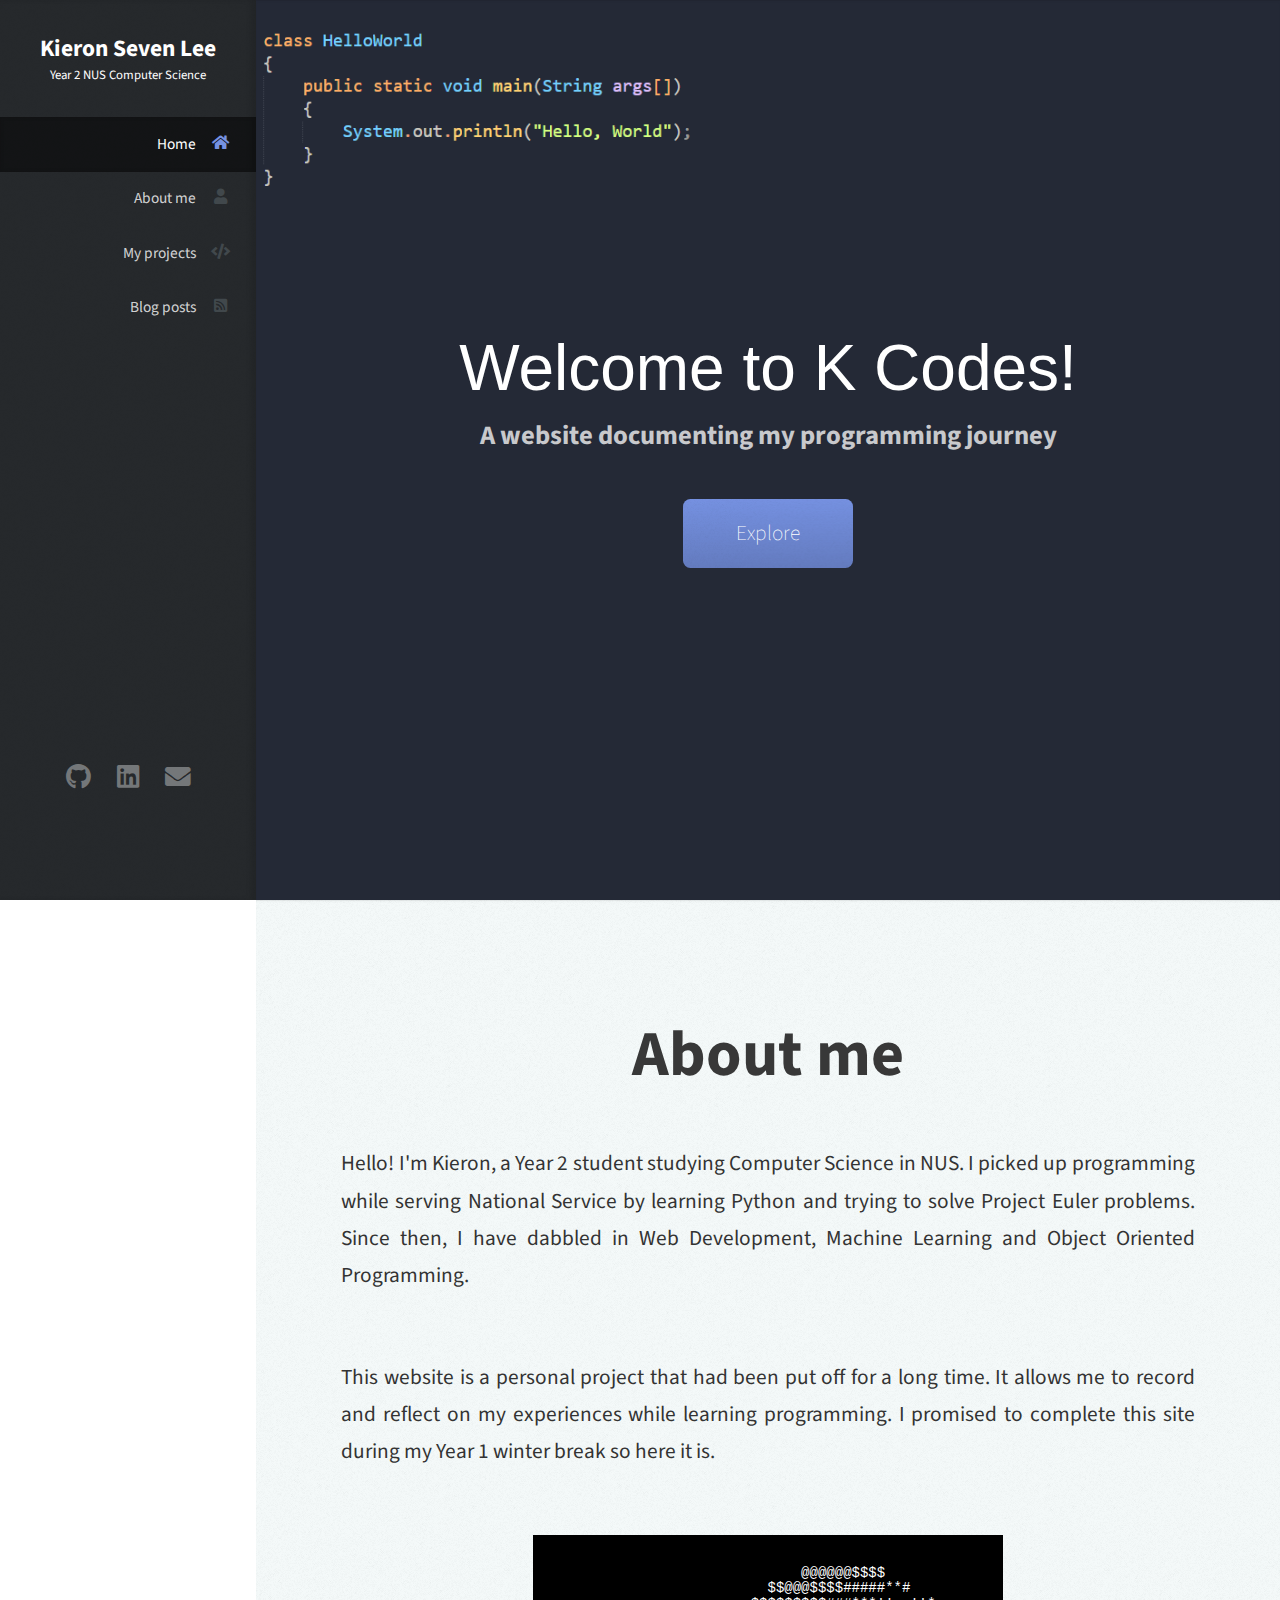
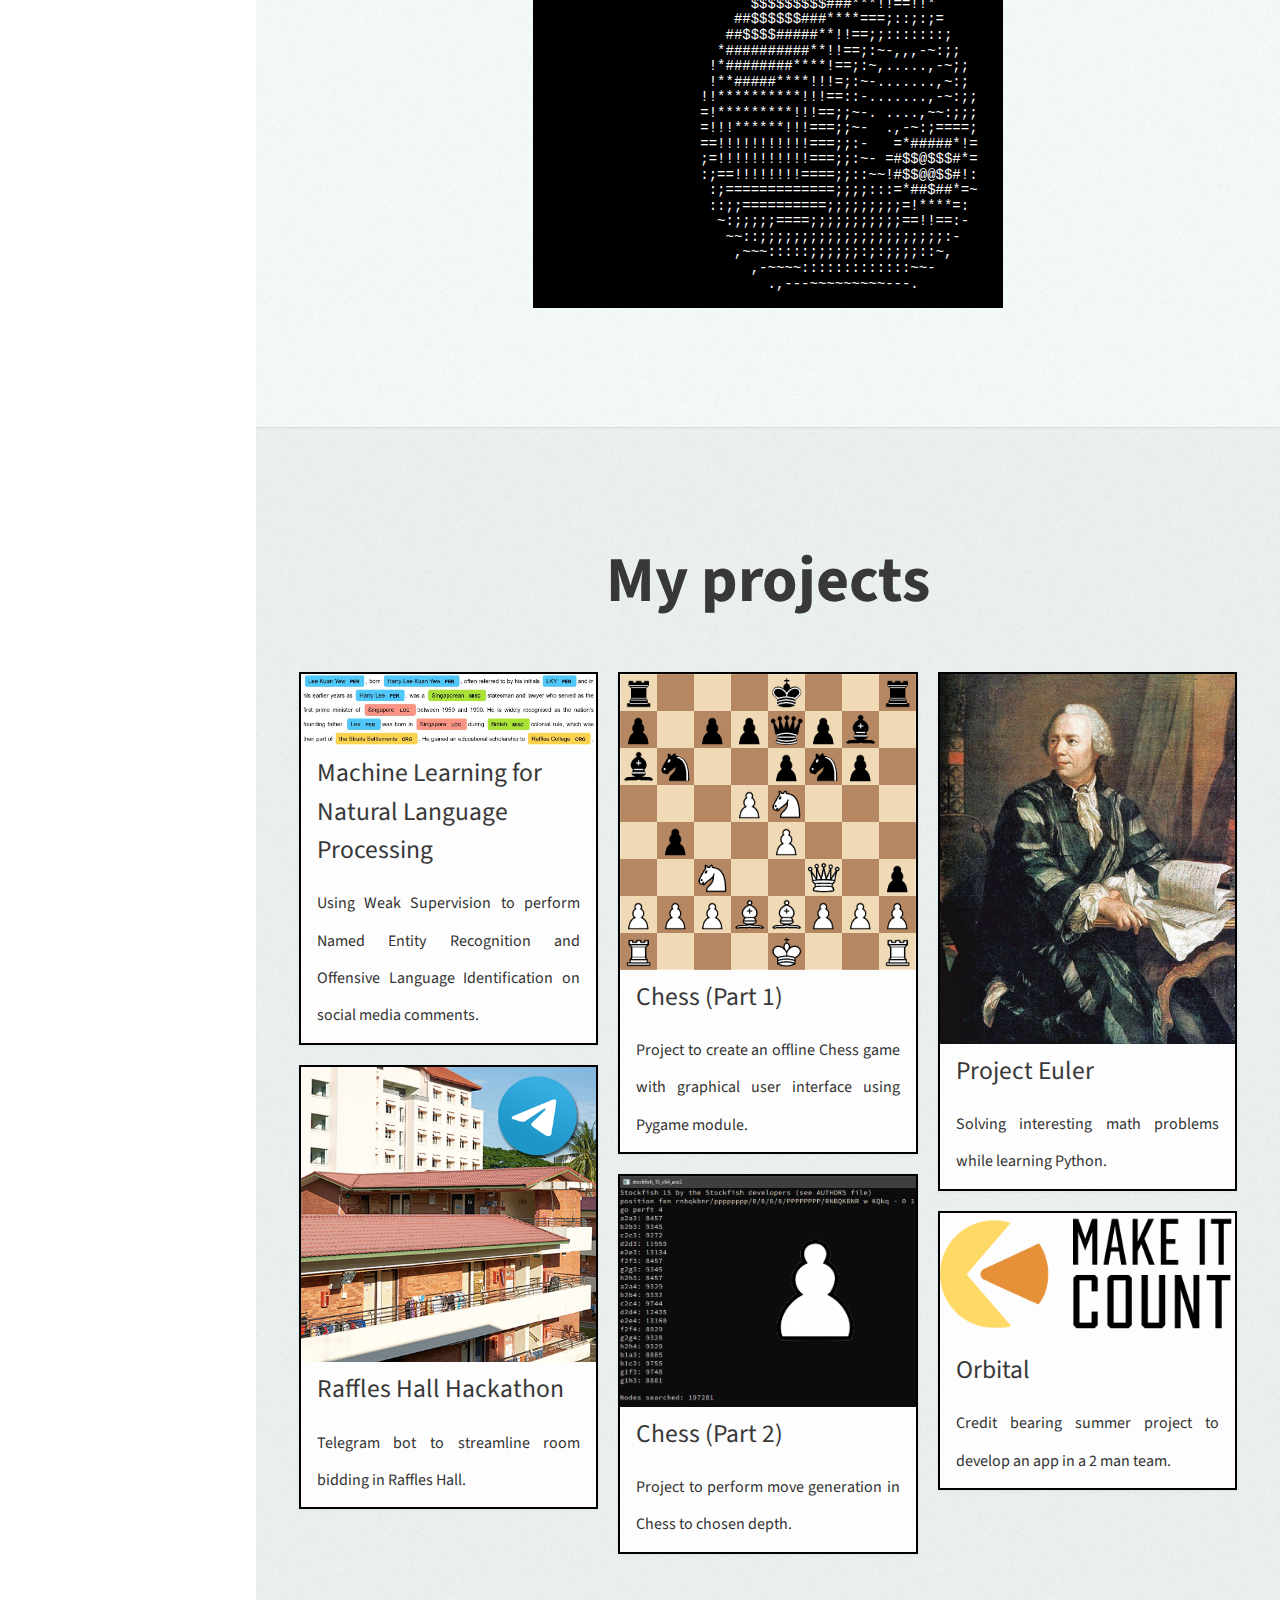
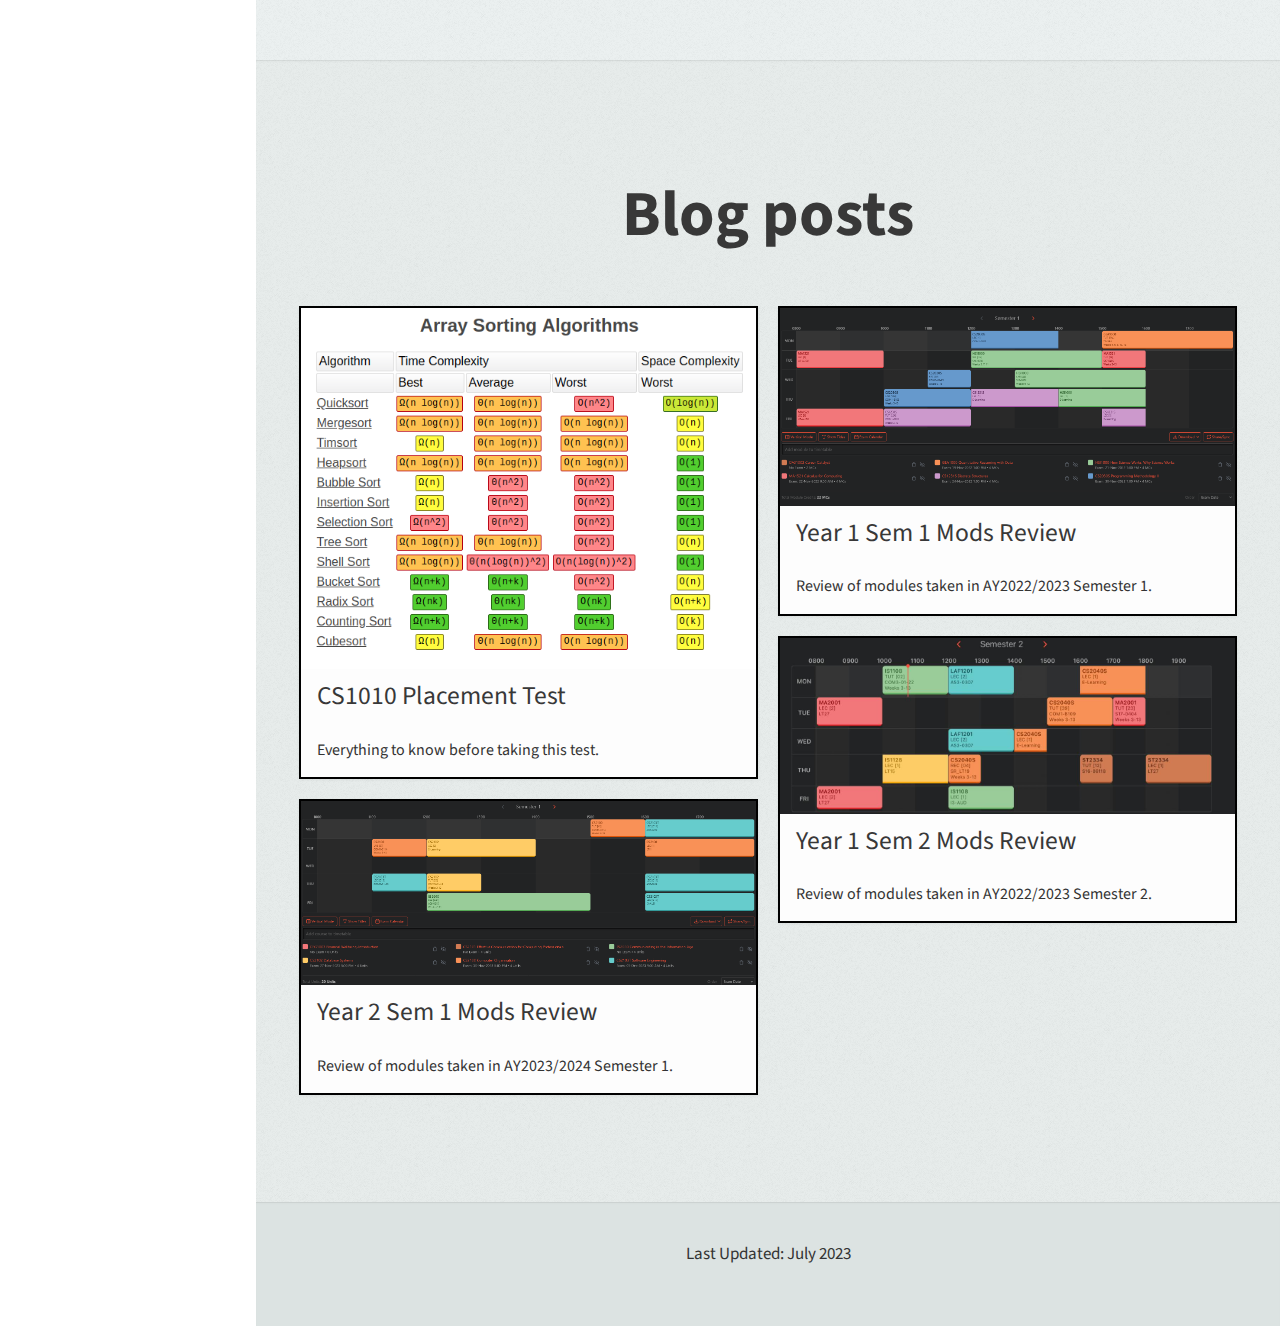
==== commit cd6e7fe5: "a" ====
--- a/index.html
+++ b/index.html
@@ -167,6 +167,14 @@
                             <p>Everything to know before taking this test.</p>
                             </a>
                         </article>
+                        <article class="item">
+                            <a href="blog/y2s1" class="image fit"><img src="images/y2s1.png" alt="" />
+                            <header>
+                                <h3>Year 2 Sem 1 Mods Review</h3>
+                            </header>
+                            <p>Review of modules taken in AY2023/2024 Semester 1.</p>
+                            </a>
+                        </article>
                     </div>
                     <div class="col-6 col-12-mobile">
                         <article class="item">
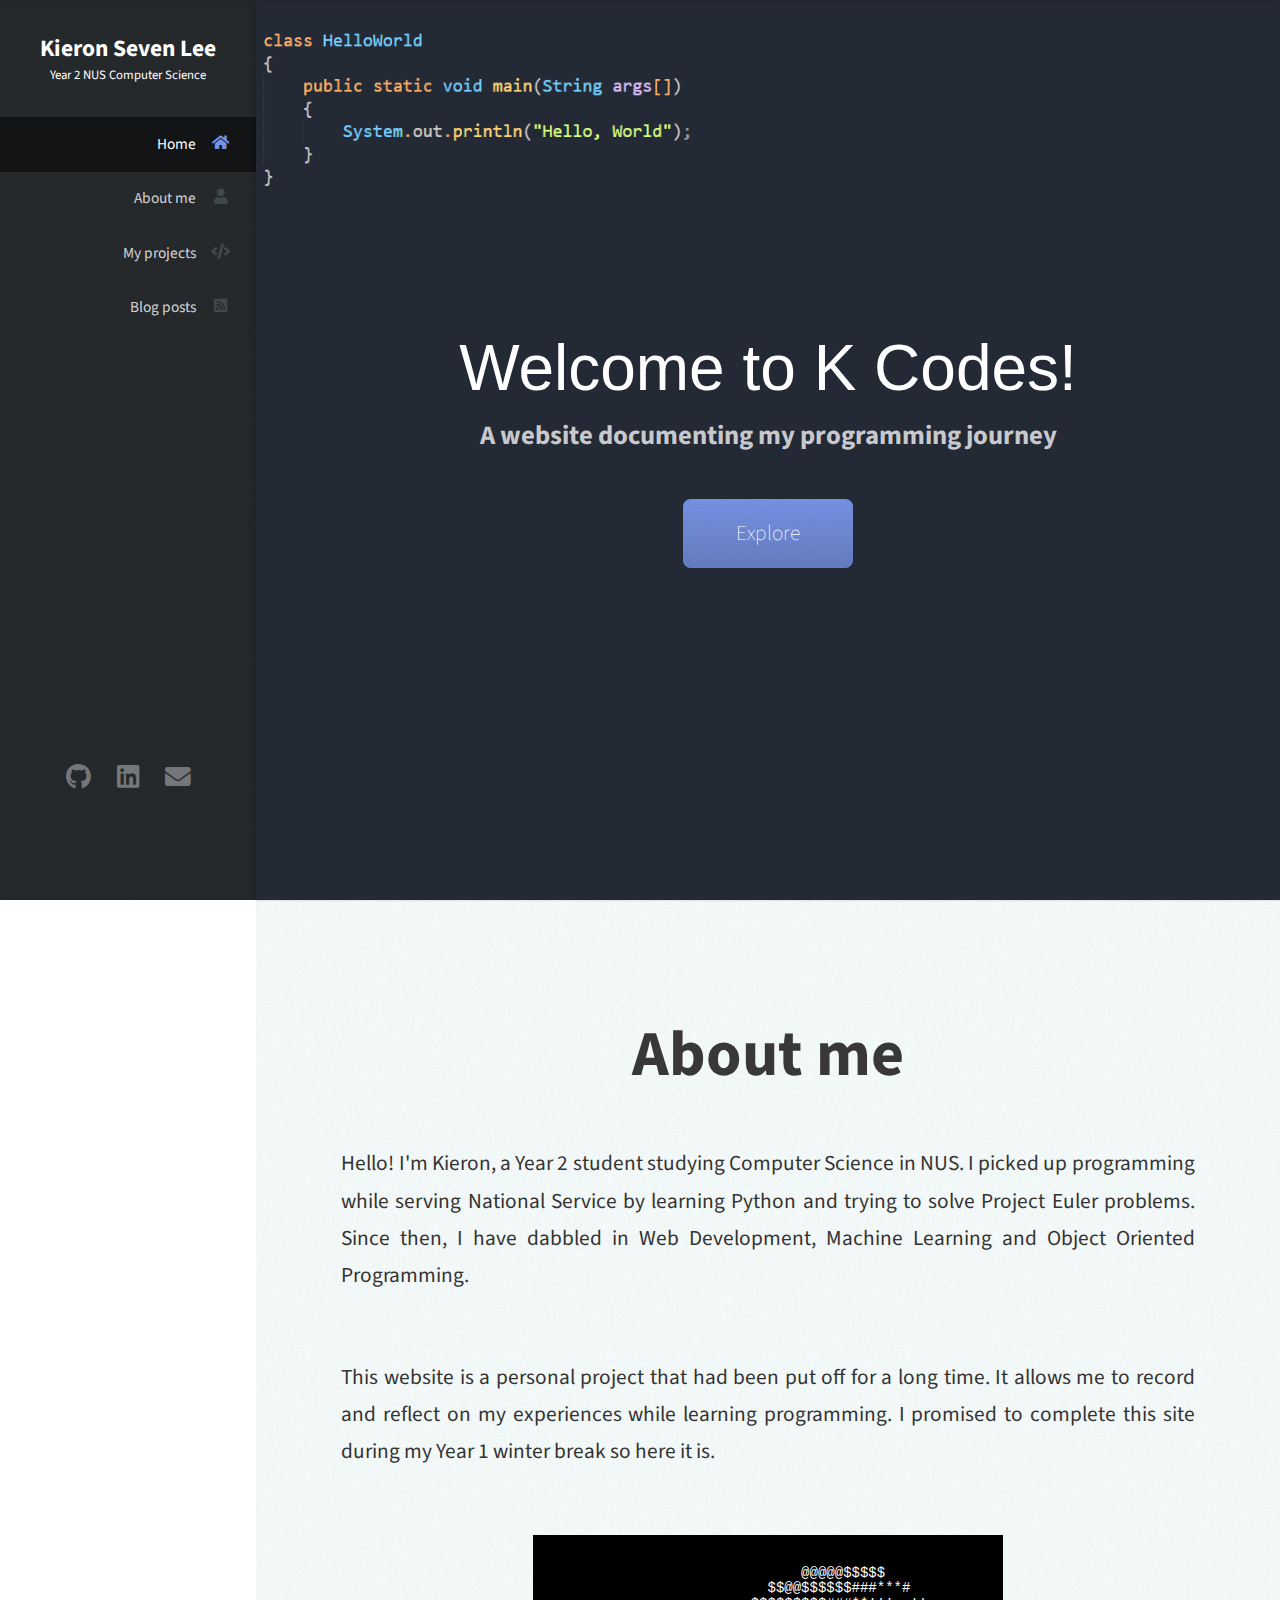
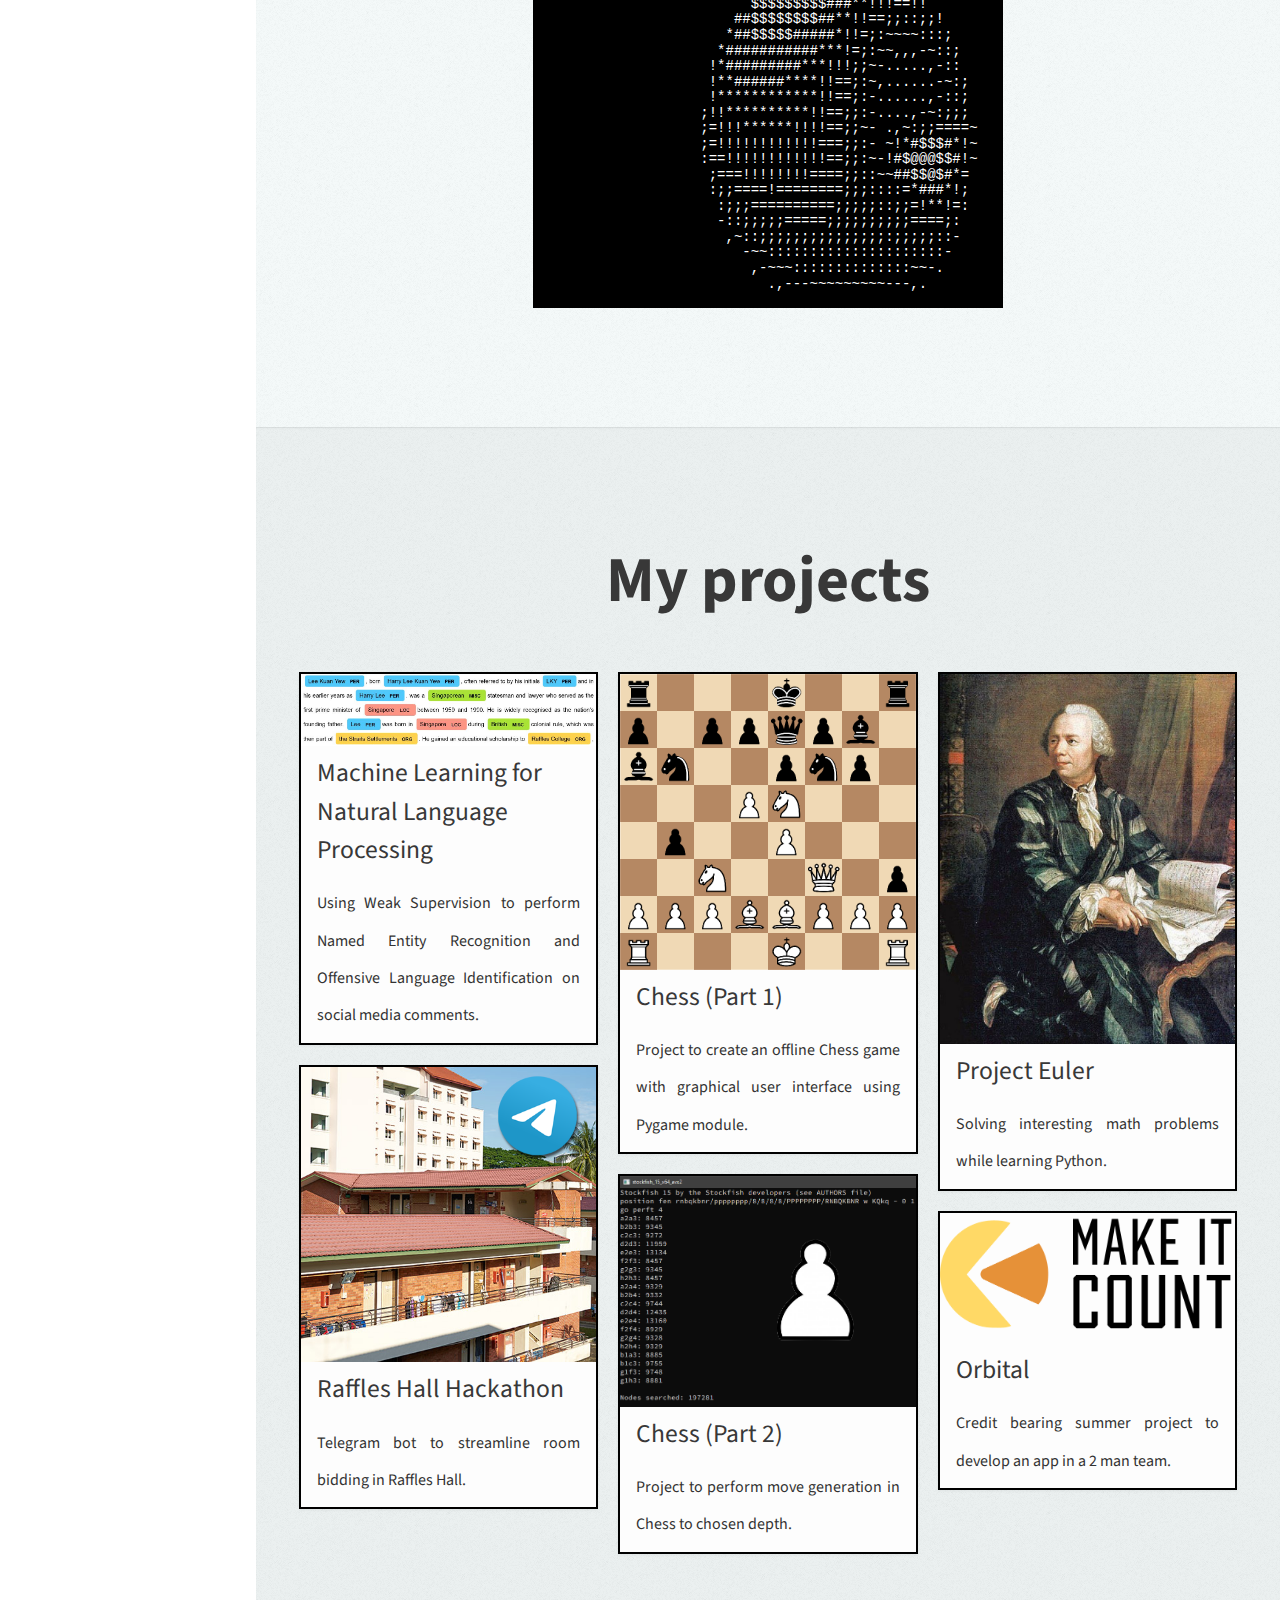
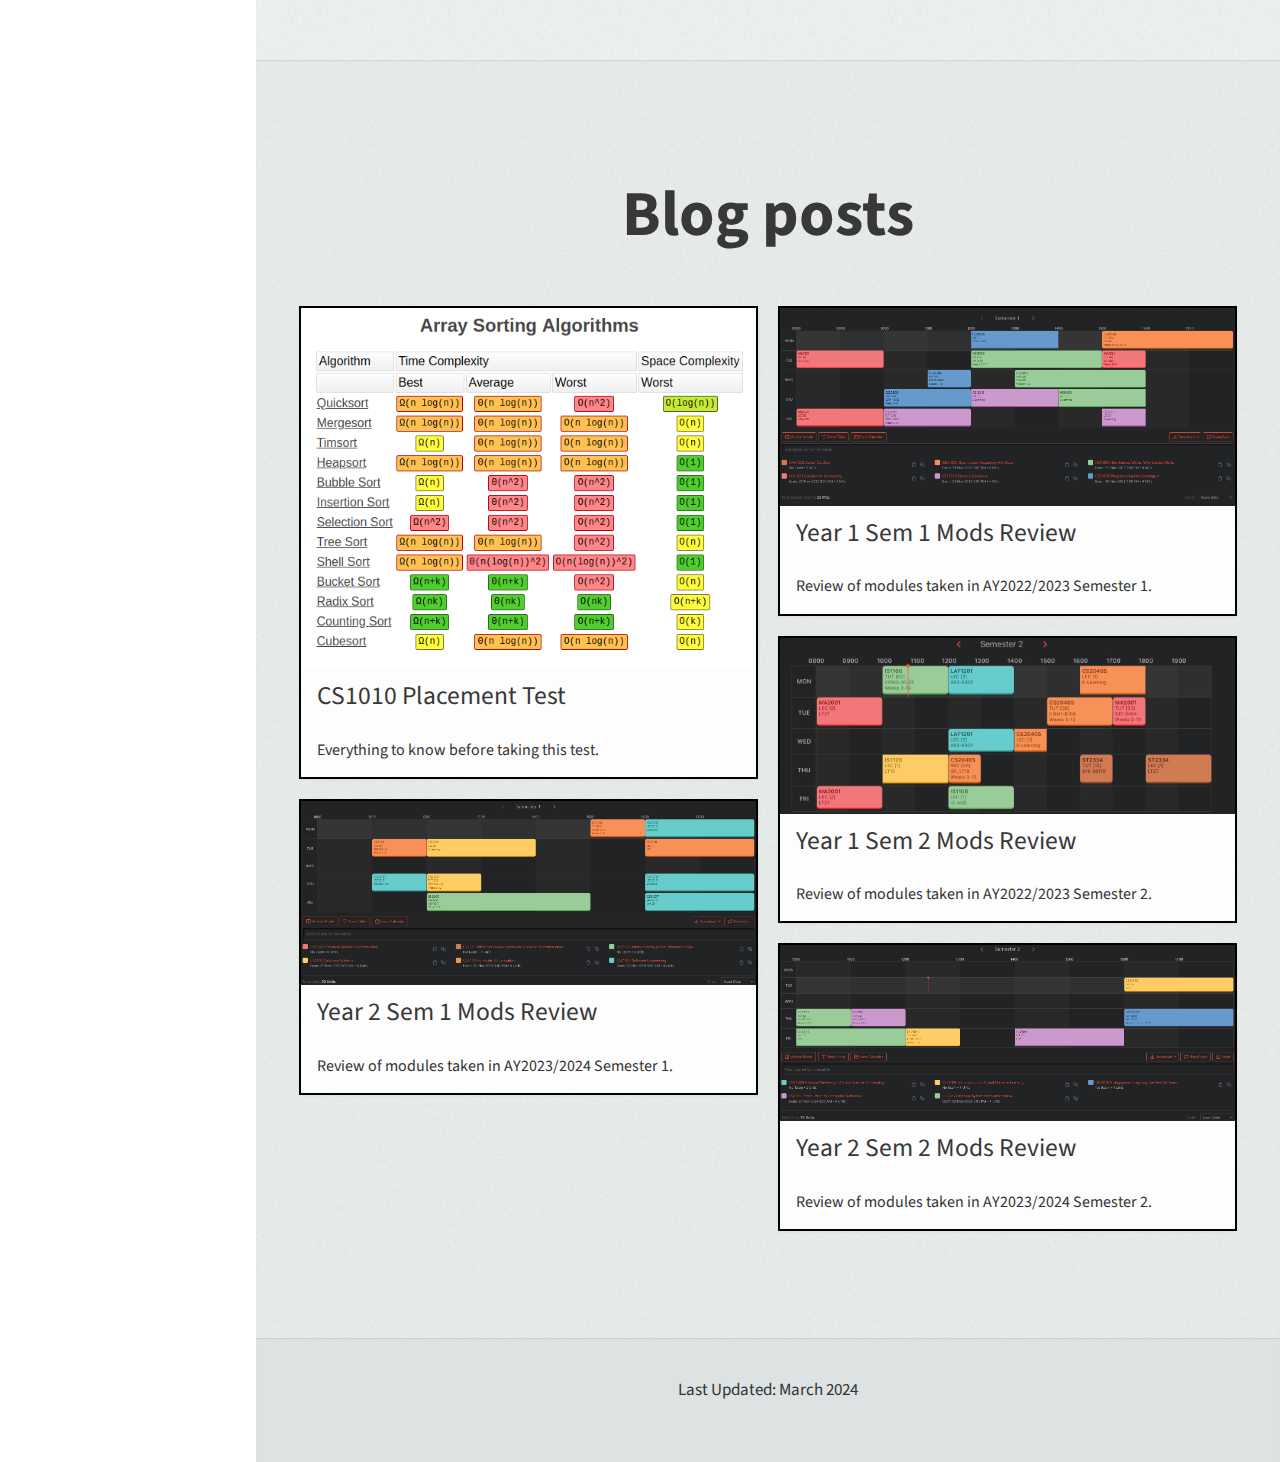
==== commit c2228dc3: "y2s2" ====
--- a/index.html
+++ b/index.html
@@ -193,6 +193,14 @@
                             <p>Review of modules taken in AY2022/2023 Semester 2.</p>
                             </a>
                         </article>
+                        <article class="item">
+                            <a href="blog/y2s2" class="image fit"><img src="images/y2s2.png" alt="" />
+                            <header>
+                                <h3>Year 2 Sem 2 Mods Review</h3>
+                            </header>
+                            <p>Review of modules taken in AY2023/2024 Semester 2.</p>
+                            </a>
+                        </article>
                     </div>
                 </div>
 
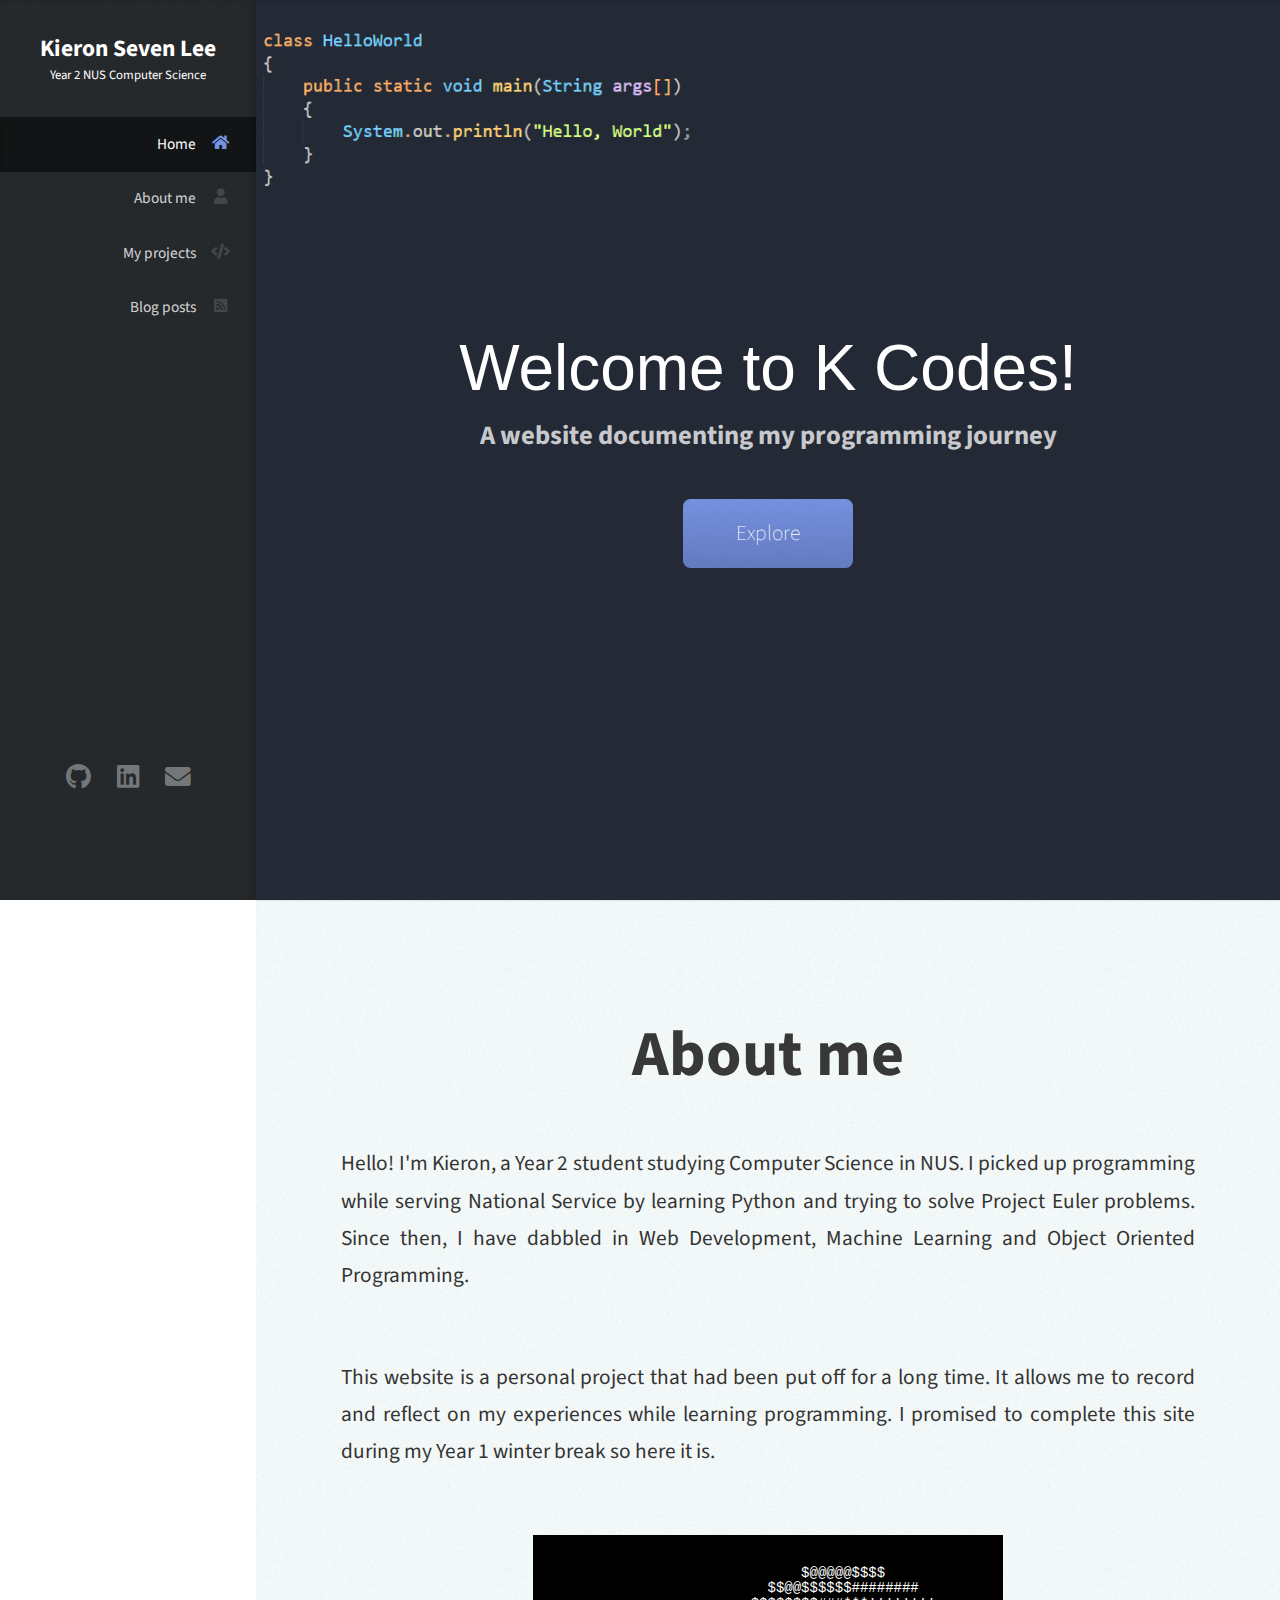
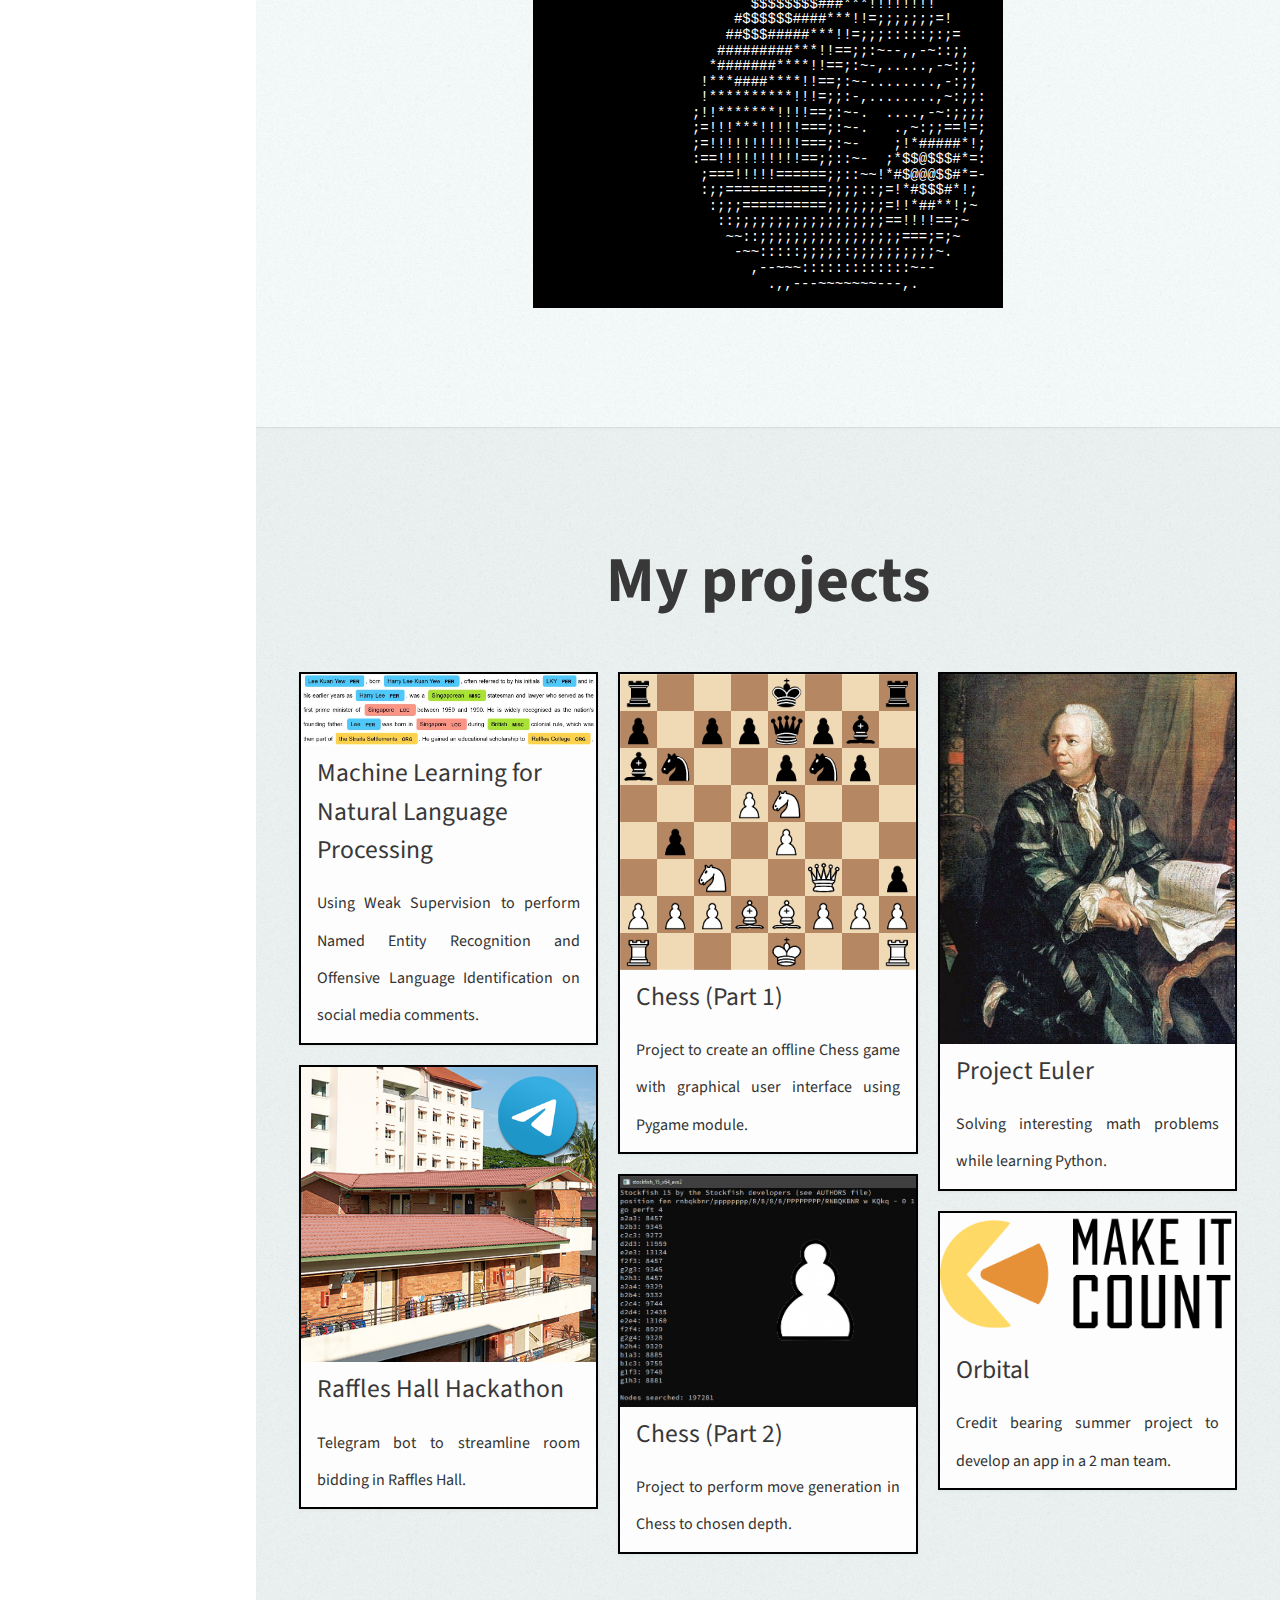
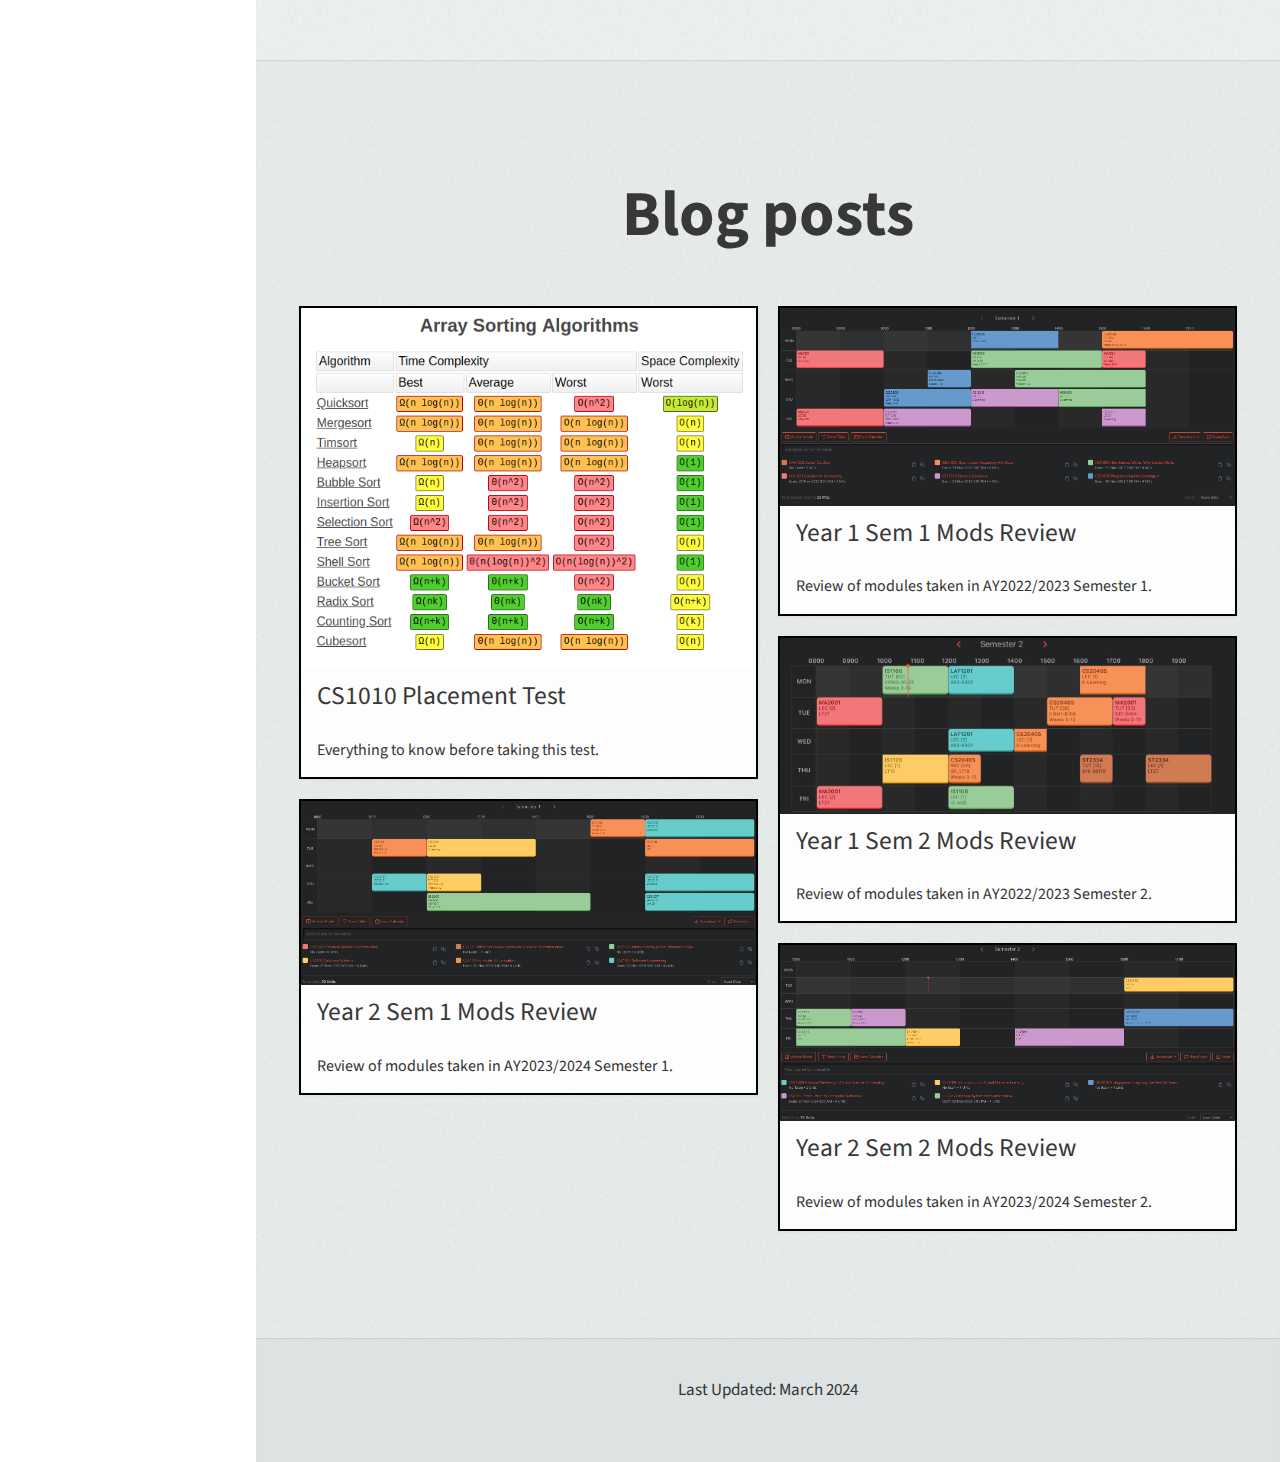
==== commit 7248c8c9: "wip" ====
--- a/index.html
+++ b/index.html
@@ -14,7 +14,8 @@
             <!-- Logo -->
             <div id="logo">
                 <h1 id="title">Kieron Seven Lee</h1>
-                <p>Year 2 NUS Computer Science</p>
+                <!-- Role -->
+                <p id ="role"></p>
             </div>
 
             <!-- Nav -->
@@ -28,6 +29,7 @@
             </nav>
         </div>
 
+        <!-- Social icons -->
         <div class="bottom">
             <!-- Social Icons -->
             <ul class="icons">
@@ -225,8 +227,8 @@
     <script src="assets/js/breakpoints.min.js"></script>
     <script src="assets/js/util.js"></script>
     <script src="assets/js/main.js"></script>
-    <script src="assets/js/lastupdated.js"></script>
     <script src="assets/js/donut.js"></script>
+    <script src="assets/js/common.js"></script>
 
 </body>
 </html>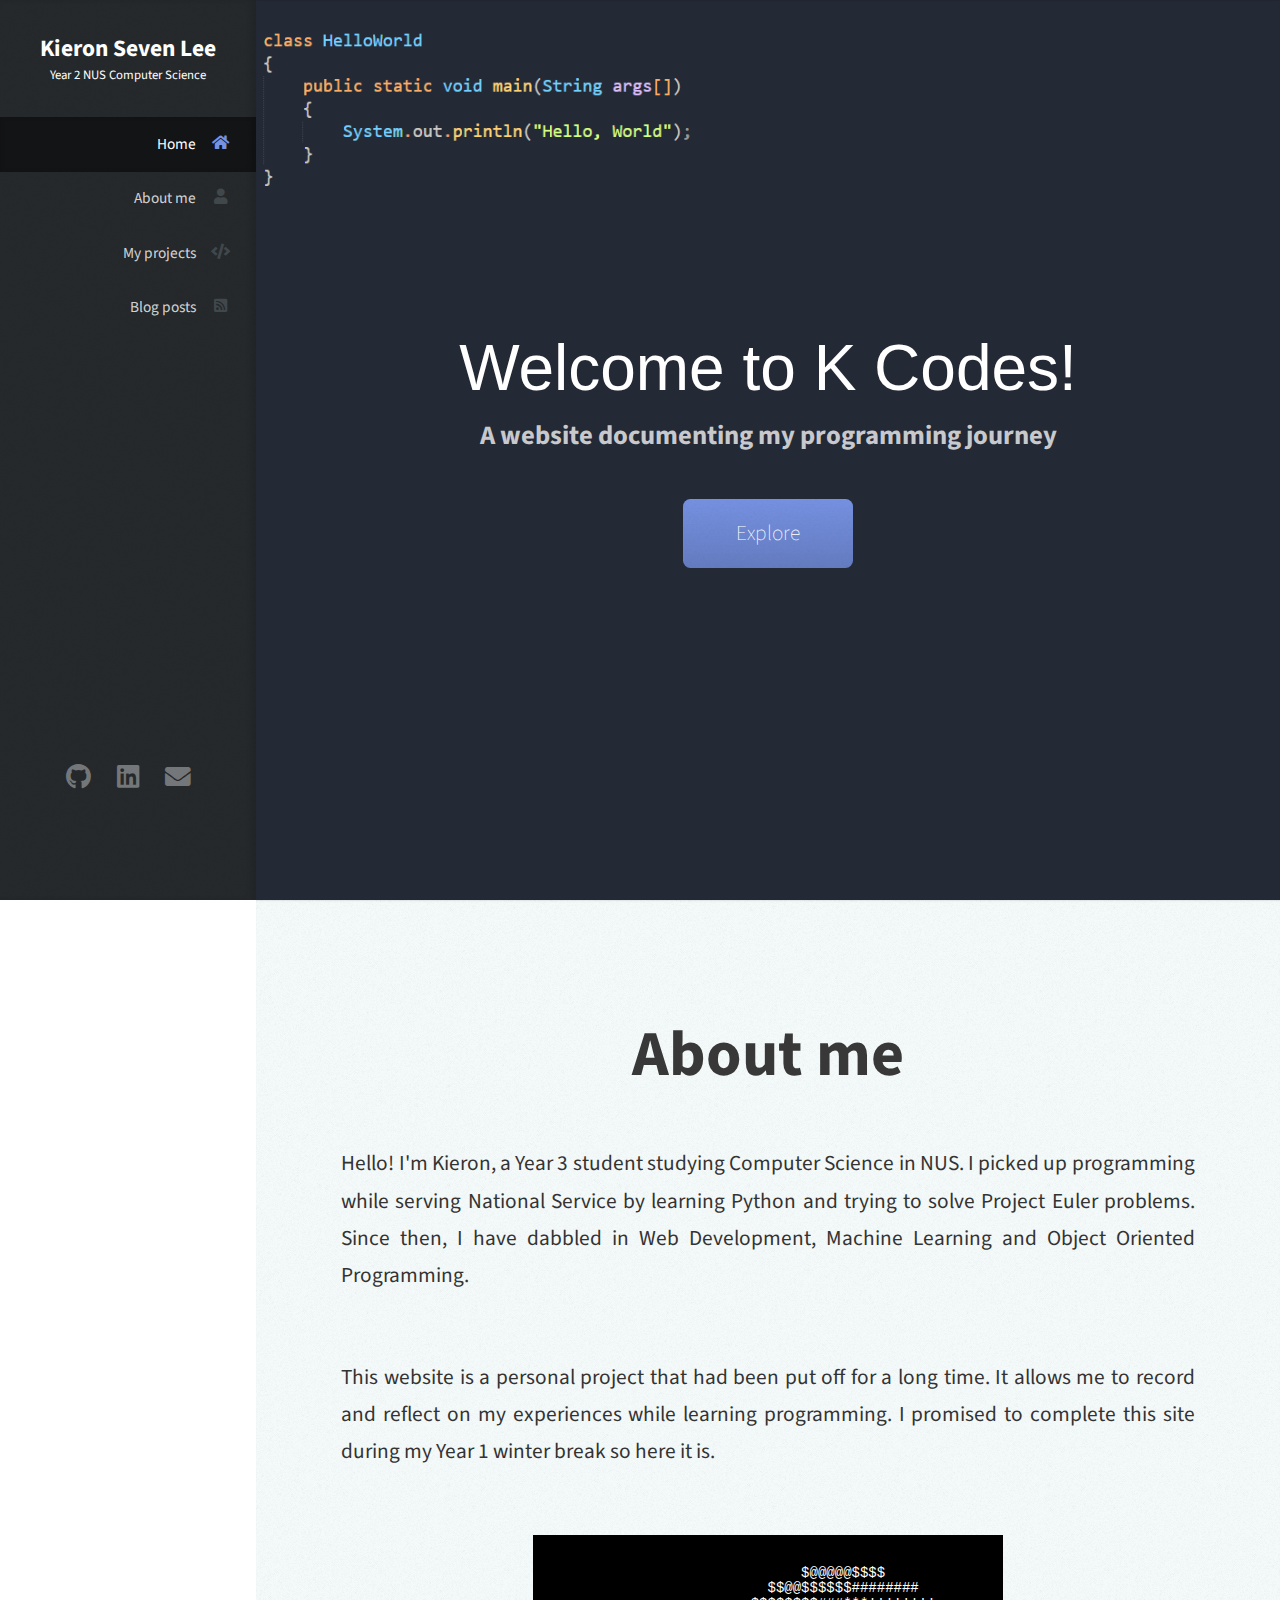
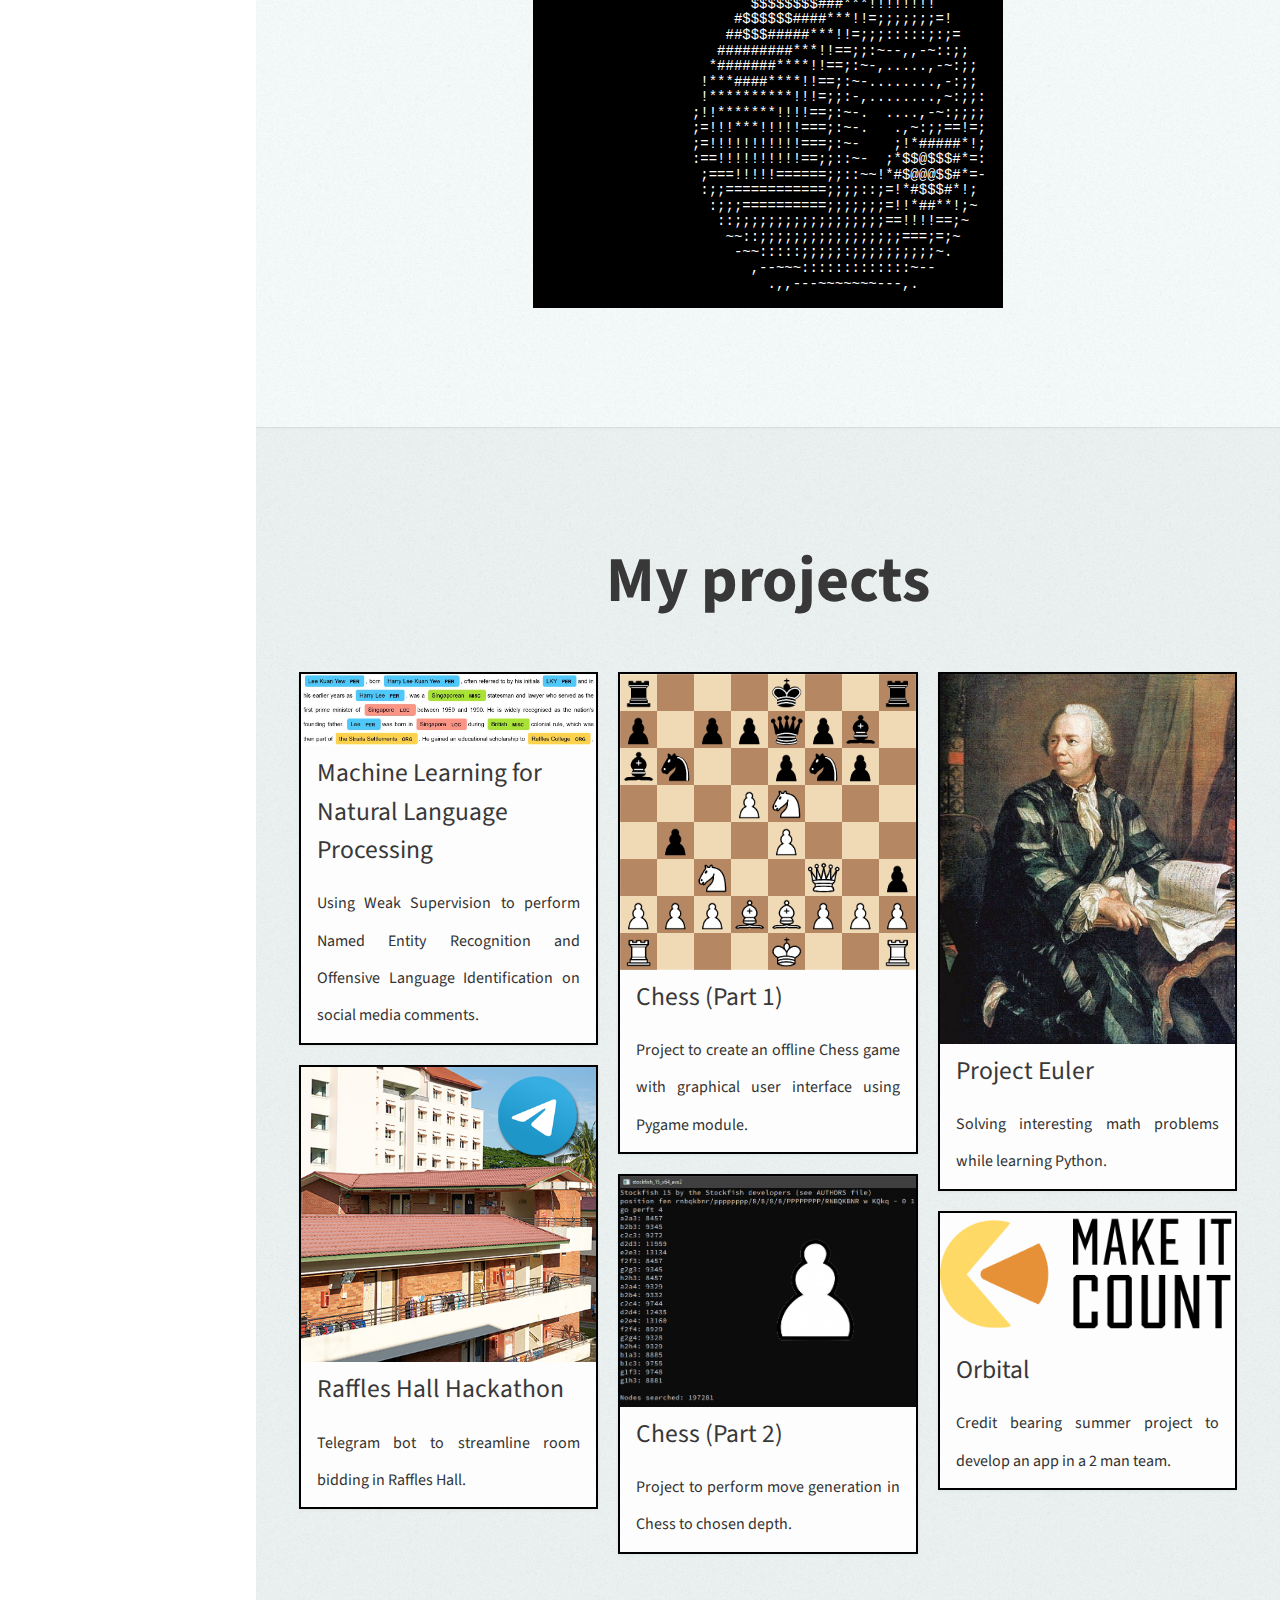
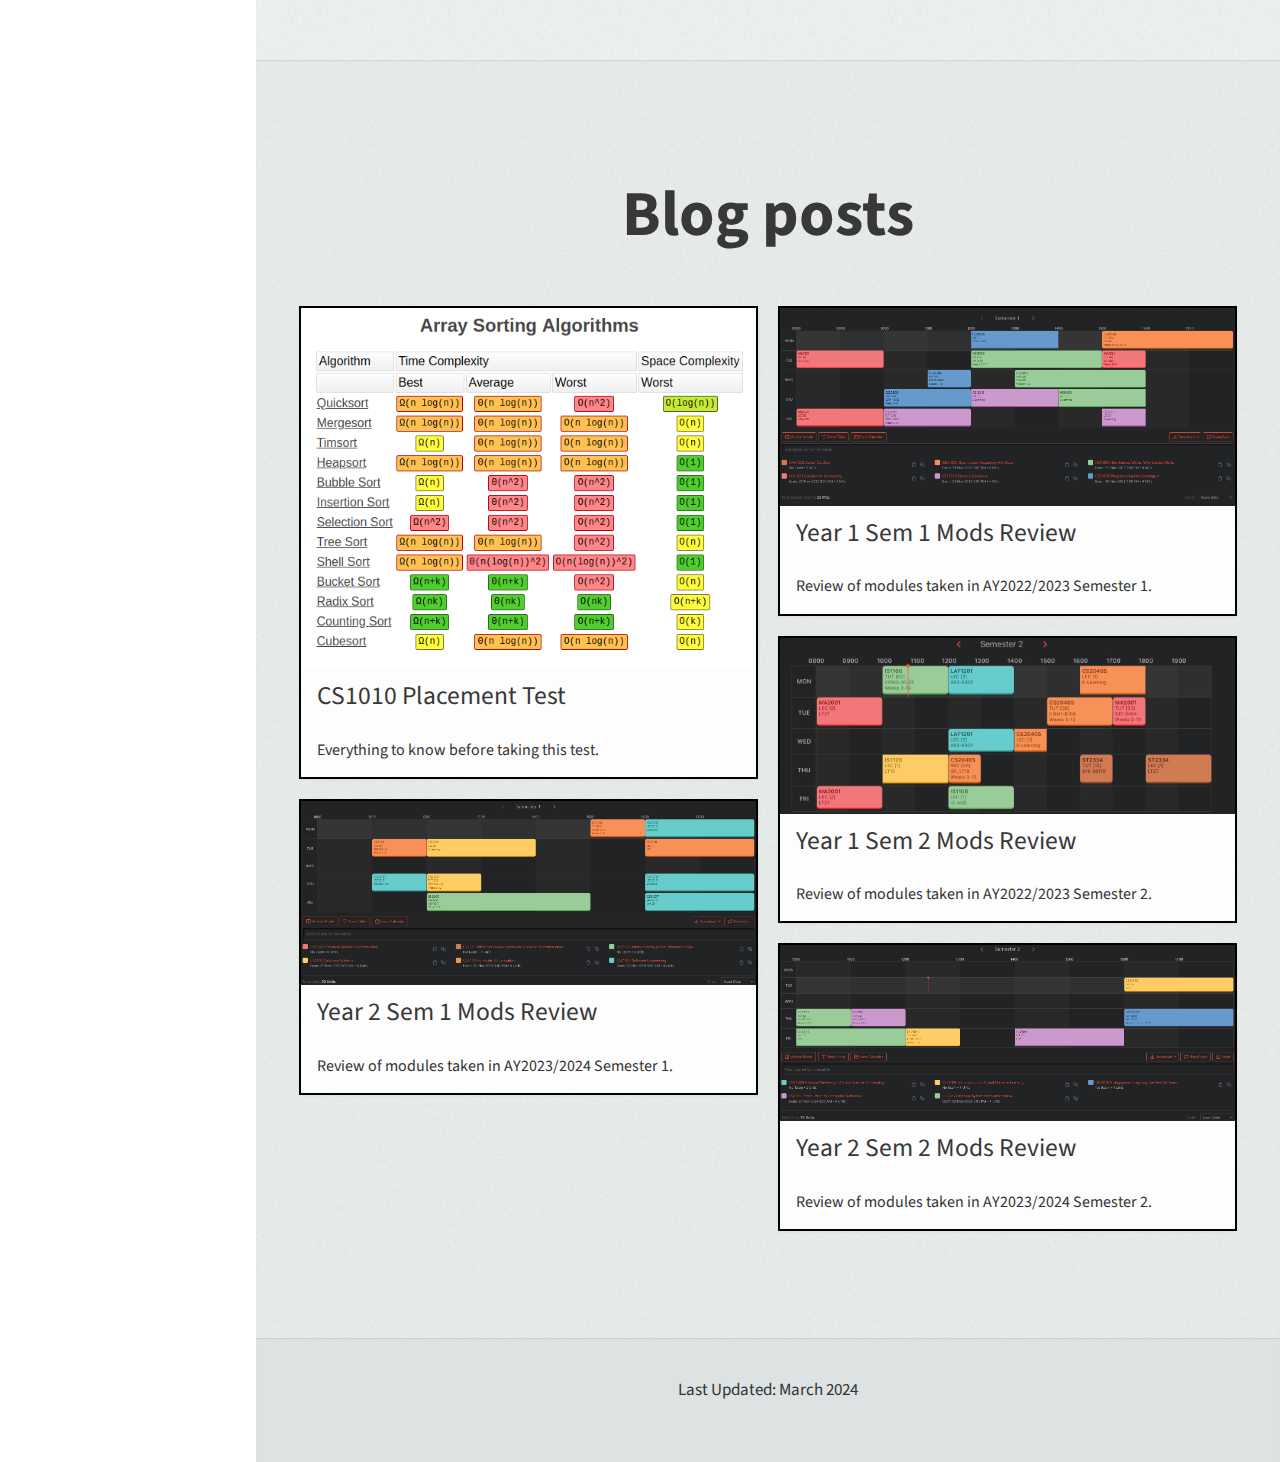
==== commit 0c11a473: "add y3s1" ====
--- a/index.html
+++ b/index.html
@@ -69,7 +69,7 @@
                 </header>
 
                 <div class="container" id="about">
-                    <p>Hello! I'm Kieron, a Year 2 student studying Computer Science in NUS. I picked up programming while serving National Service by learning Python and trying to solve Project Euler problems. Since then, I have dabbled in Web Development, Machine Learning and Object Oriented Programming.</p>
+                    <p>Hello! I'm Kieron, a Year 3 student studying Computer Science in NUS. I picked up programming while serving National Service by learning Python and trying to solve Project Euler problems. Since then, I have dabbled in Web Development, Machine Learning and Object Oriented Programming.</p>
 
                     <p>This website is a personal project that had been put off for a long time. It allows me to record and reflect on my experiences while learning programming. I promised to complete this site during my Year 1 winter break so here it is.</p>
                 </div>
--- a/assets/css/main.css
+++ b/assets/css/main.css
@@ -1999,10 +1999,11 @@
 	table {
 		width: 100%;
 		text-align: left;
+		border: 1px solid;
 	}
 
 		table tbody tr:nth-child(2n+2) {
-			background: #f4f4f4;
+			background: #f1ece4;
 		}
 
 		table td {
@@ -2013,7 +2014,7 @@
 			text-align: left;
 			padding: 0.5em 1em 0.5em 1em;
 			color: #fff;
-			background: #222729 url("images/overlay.png");
+			background: #333637 url("images/overlay.png");
 		}
 
 		table thead {
